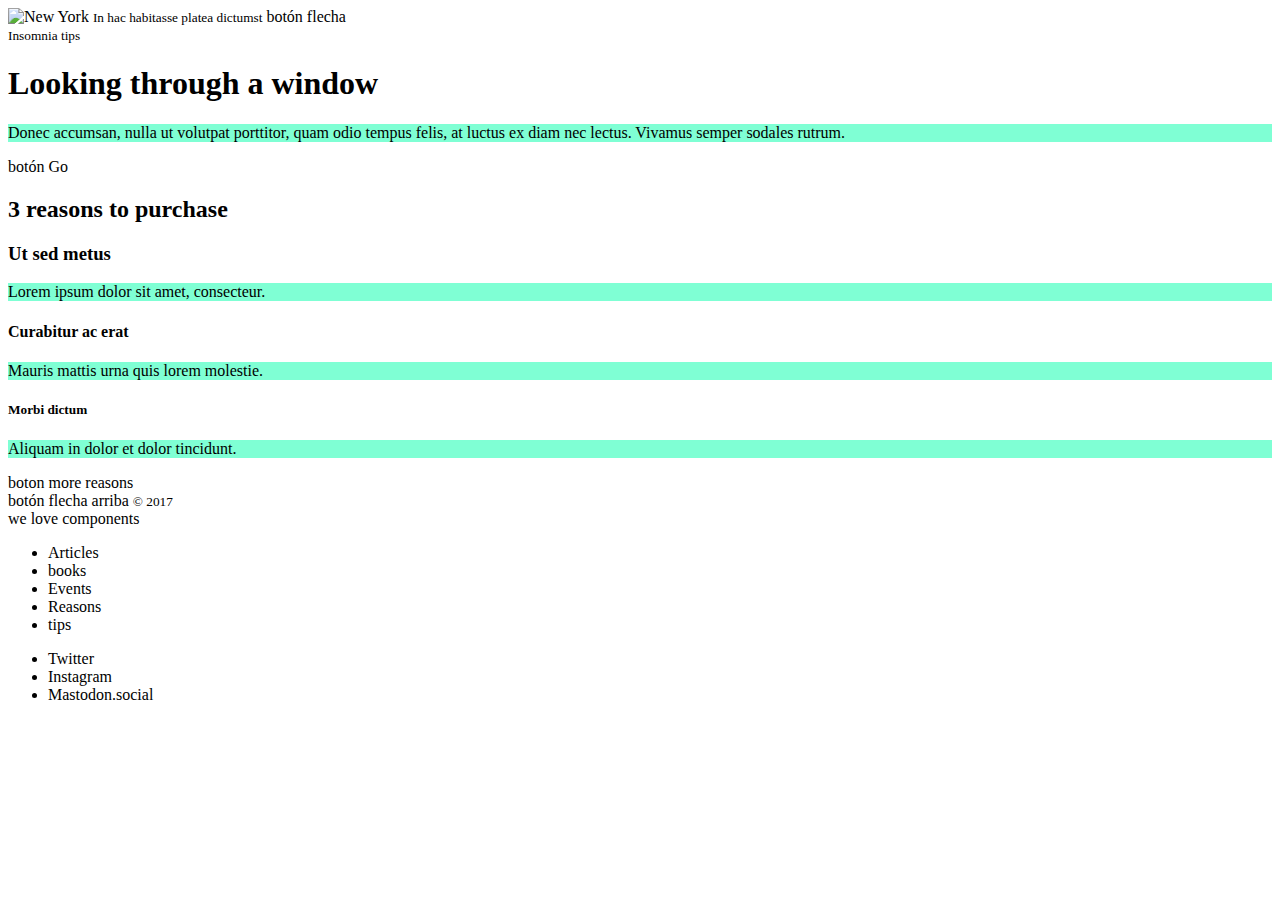
==== docs/index.html @ e9ffa59c "Initial commit" ====
<!DOCTYPE html>
<html lang="en">
  <head>
    <meta charset="UTF-8" />
    <meta name="viewport" content="width=device-width, initial-scale=1" />
    <title>Final exam</title>

    <link
      href="https://fonts.googleapis.com/css?family=Roboto&display=swap"
      rel="stylesheet"
    />
    <link rel="stylesheet" href="./assets/css/main.css" />
    <link rel="icon" href="./assets/images/favicon.png" />
  </head>

  <body>
    <header class="header">
      <!-- Menú hamburguesa -->
      <div class="button"></div>
      <img src="" alt="New York" class="photo" />
      <title>Anonymous proxy</title>
      <small>In hac habitasse platea dictumst</small>
      botón flecha
    </header>
    <main class="main">
      <section class="section1">
        <small>Insomnia tips</small>
        <h1>Looking through a window</h1>
        <p>
          Donec accumsan, nulla ut volutpat porttitor, quam odio tempus felis,
          at luctus ex diam nec lectus. Vivamus semper sodales rutrum.
        </p>

        botón Go
      </section>
      <section class="section2">
        <h2>3 reasons to purchase</h2>

        <article>
          <h3>Ut sed metus</h3>
          <p>Lorem ipsum dolor sit amet, consecteur.</p>
        </article>

        <article>
          <h4>Curabitur ac erat</h4>
          <p>Mauris mattis urna quis lorem molestie.</p>
        </article>

        <article>
          <h5>Morbi dictum</h5>
          <p>Aliquam in dolor et dolor tincidunt.</p>
        </article>

        boton more reasons
      </section>
    </main>
    <footer class="footer">
      botón flecha arriba
      <small>&copy; 2017</small>
      <div>we love components</div>

      <ul>
        <li>Articles</li>
        <li>books</li>
        <li>Events</li>
        <li>Reasons</li>
        <li>tips</li>
      </ul>
      <ul>
        <li>Twitter</li>
        <li>Instagram</li>
        <li>Mastodon.social</li>
      </ul>
    </footer>
  </body>
</html>
---- docs/assets/css/main.css ----
p{background-color:aquamarine}
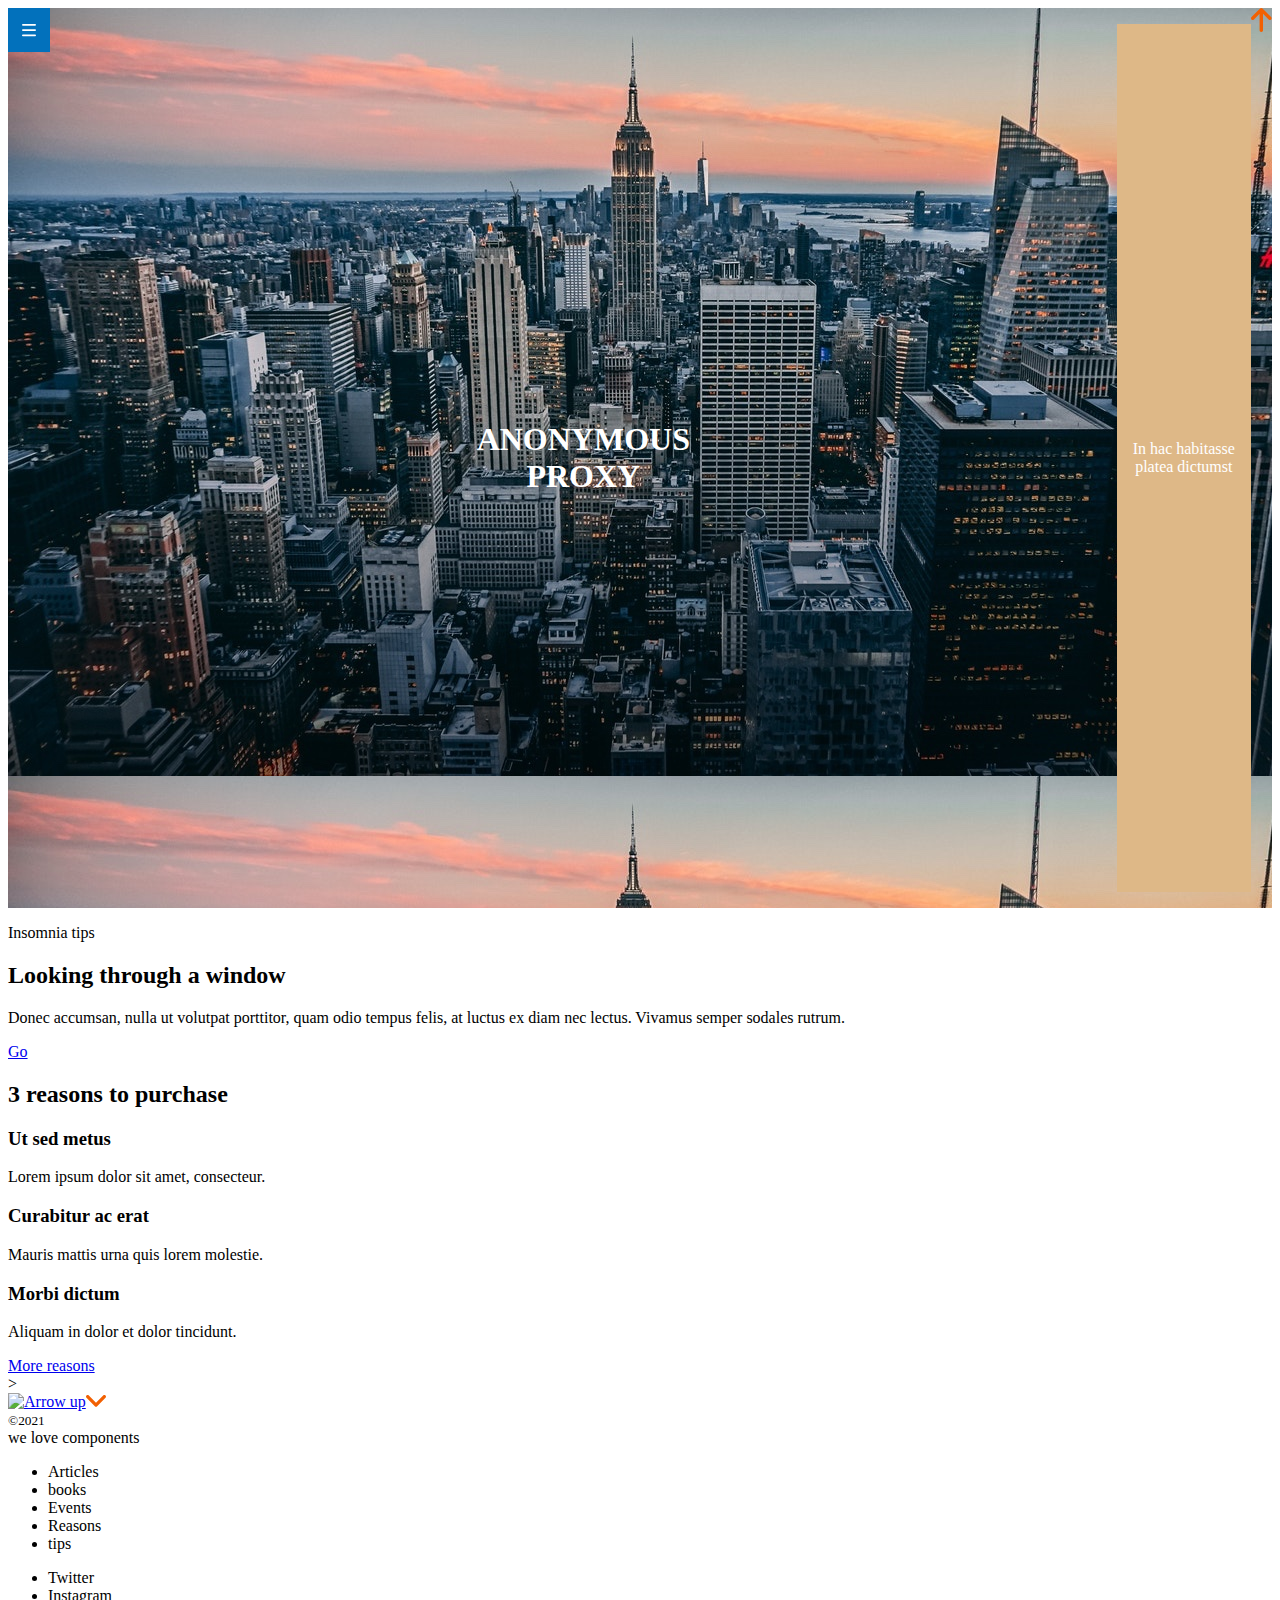
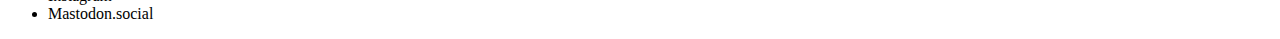
==== commit c7524110: "Add styles" ====
--- a/docs/index.html
+++ b/docs/index.html
@@ -15,24 +15,37 @@
 
   <body>
     <header class="header">
+
       <!-- Menú hamburguesa -->
-      <div class="button"></div>
-      <img src="" alt="New York" class="photo" />
-      <title>Anonymous proxy</title>
-      <small>In hac habitasse platea dictumst</small>
-      botón flecha
+
+      <nav class="container1">
+      <a  href="https://adalab.es/" title="Menu"><img class="linkmenu" src="./assets/images/ico-menu.svg" alt="Menu"> </a>
+    </nav>
+
+      <h1 class="title">Anonymous proxy</h1>
+      <p class="subtitle">In hac habitasse platea dictumst</p>
+
+      <!--arrow down-->
+      <div>
+      <a class="linkarrowdown" href="https://adalab.es/" title="Go to 3 reasons to purchase"><img src="./assets/images/ico-arrow.svg" alt="Arrow down"> </a>
+      <div>
     </header>
+
     <main class="main">
       <section class="section1">
-        <small>Insomnia tips</small>
-        <h1>Looking through a window</h1>
+        <p>Insomnia tips</p>
+        <h2>Looking through a window</h2>
         <p>
           Donec accumsan, nulla ut volutpat porttitor, quam odio tempus felis,
           at luctus ex diam nec lectus. Vivamus semper sodales rutrum.
         </p>
 
-        botón Go
+        <!--button Go-->
+        <a class="linkgo" href="https://adalab.es/">Go</a>
+
+
       </section>
+
       <section class="section2">
         <h2>3 reasons to purchase</h2>
 
@@ -42,21 +55,30 @@
         </article>
 
         <article>
-          <h4>Curabitur ac erat</h4>
+          <h3>Curabitur ac erat</h3>
           <p>Mauris mattis urna quis lorem molestie.</p>
         </article>
 
         <article>
-          <h5>Morbi dictum</h5>
+          <h3>Morbi dictum</h3>
           <p>Aliquam in dolor et dolor tincidunt.</p>
         </article>
 
-        boton more reasons
+         <!--button 3 more reasons-->
+         <a class="linkmorereasons" href="https://adalab.es/">More reasons</a>
+
       </section>
+
     </main>
     <footer class="footer">
-      botón flecha arriba
-      <small>&copy; 2017</small>
+
+      <!--arrow up-->>
+      <div>
+
+      <a class="linkarrowup" href="https://adalab.es/" title="Back to top"> <img src="" alt="Arrow up"><img src="./assets/images/ico-scroll-down.svg" alt=""></a>
+      <div>
+
+      <small>&copy;2021</small>
       <div>we love components</div>
 
       <ul>
--- a/docs/assets/css/main.css
+++ b/docs/assets/css/main.css
@@ -1 +1 @@
-p{background-color:aquamarine}
+header{display:flex;background-image:url("../images/cover.jpg");height:100vh}.linkmenu{position:fixed left;width:14px;height:16px;padding:14px;color:#ffffff}.container1{width:44px;height:44px;background-color:#0271bc}.title{display:flex;justify-content:center;text-align:center;align-items:center;color:#ffffff;text-transform:uppercase;word-spacing:100vw}.subtitle{display:flex;color:#ffffff;justify-content:center;text-align:center;align-items:center;background-color:burlywood}
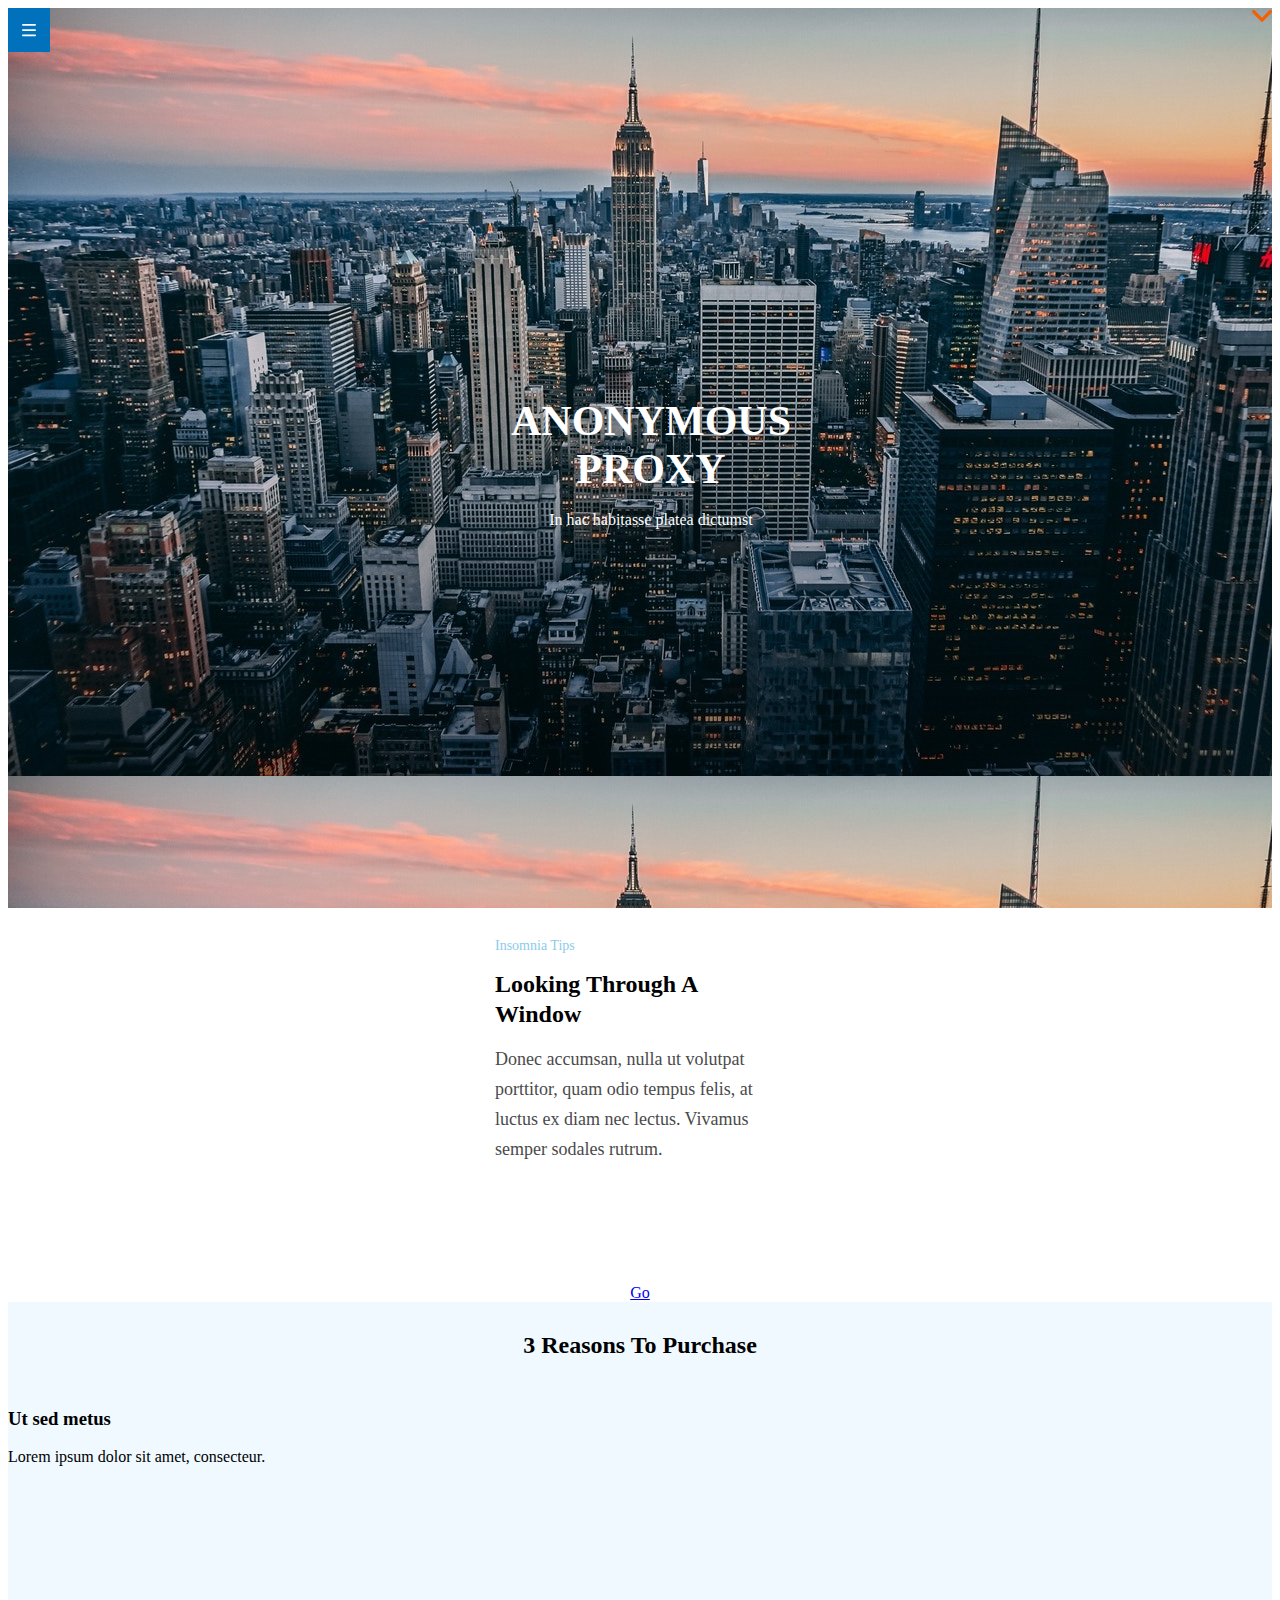
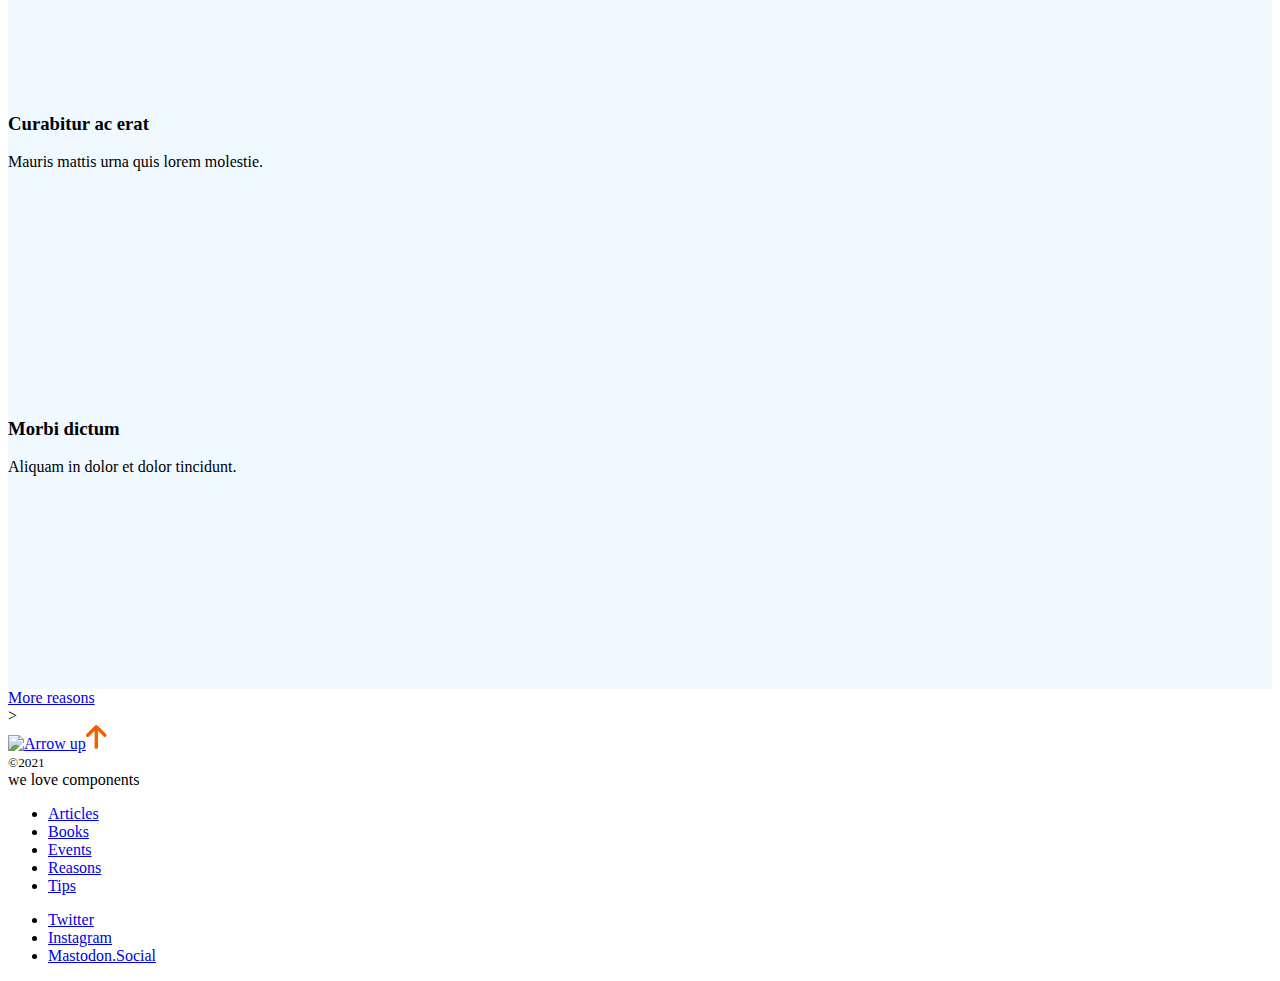
==== commit 83ab2ce9: "Add grid and buttons" ====
--- a/docs/index.html
+++ b/docs/index.html
@@ -22,20 +22,23 @@
       <a  href="https://adalab.es/" title="Menu"><img class="linkmenu" src="./assets/images/ico-menu.svg" alt="Menu"> </a>
     </nav>
 
-      <h1 class="title">Anonymous proxy</h1>
+    <section class="container2">
+
+      <h1 class="title1">Anonymous proxy</h1>
       <p class="subtitle">In hac habitasse platea dictumst</p>
+    </section>
 
-      <!--arrow down-->
-      <div>
-      <a class="linkarrowdown" href="https://adalab.es/" title="Go to 3 reasons to purchase"><img src="./assets/images/ico-arrow.svg" alt="Arrow down"> </a>
+      <!--scroll down-->
+      <div class="scrolldown">
+      <a href="https://adalab.es/" title="Go to 3 reasons to purchase"><img class="scrolldown1" src="./assets/images/ico-scroll-down.svg" alt="Scroll down"></a>
       <div>
     </header>
 
     <main class="main">
       <section class="section1">
-        <p>Insomnia tips</p>
-        <h2>Looking through a window</h2>
-        <p>
+        <p class="text1">Insomnia tips</p>
+        <h2 class="text2">Looking through a window</h2>
+        <p class="text3">
           Donec accumsan, nulla ut volutpat porttitor, quam odio tempus felis,
           at luctus ex diam nec lectus. Vivamus semper sodales rutrum.
         </p>
@@ -47,27 +50,30 @@
       </section>
 
       <section class="section2">
-        <h2>3 reasons to purchase</h2>
+        <h2 class="title2">3 reasons to purchase</h2>
+      </section>
 
-        <article>
+      <section class="section3">
+        <div class="item">
           <h3>Ut sed metus</h3>
           <p>Lorem ipsum dolor sit amet, consecteur.</p>
-        </article>
+        </div>
 
-        <article>
+        <div class="item">
           <h3>Curabitur ac erat</h3>
           <p>Mauris mattis urna quis lorem molestie.</p>
-        </article>
+        </div>
 
-        <article>
+        <div class="item">
           <h3>Morbi dictum</h3>
           <p>Aliquam in dolor et dolor tincidunt.</p>
-        </article>
+        </div>
+      </section>
 
          <!--button 3 more reasons-->
          <a class="linkmorereasons" href="https://adalab.es/">More reasons</a>
 
-      </section>
+      
 
     </main>
     <footer class="footer">
@@ -75,24 +81,28 @@
       <!--arrow up-->>
       <div>
 
-      <a class="linkarrowup" href="https://adalab.es/" title="Back to top"> <img src="" alt="Arrow up"><img src="./assets/images/ico-scroll-down.svg" alt=""></a>
+      <a class="linkarrowup" href="https://adalab.es/" title="Back to top"> <img src="" alt="Arrow up"><img src="./assets/images/ico-arrow.svg" alt=""></a>
       <div>
 
       <small>&copy;2021</small>
       <div>we love components</div>
+<nav>
+      <ul>
+        <li><a class="navmenu1" href="https://adalab.es/">Articles</a></li>
+        <li><a class="navmenu1" href="https://adalab.es/">Books</a></li>
+        <li><a class="navmenu1" href="https://adalab.es/">Events</a></li>
+        <li><a class="navmenu1" href="https://adalab.es/">Reasons</a></li>
+        <li><a class="navmenu1" href="https://adalab.es/">Tips</a></li>
+      </ul>
+    </nav>
 
+    <nav>
       <ul>
-        <li>Articles</li>
-        <li>books</li>
-        <li>Events</li>
-        <li>Reasons</li>
-        <li>tips</li>
+        <li><a class="navmenu2" href="https://adalab.es/">Twitter</a></li>
+        <li><a class="navmenu2" href="https://adalab.es/">Instagram</a></li>
+        <li><a class="navmenu2" href="https://adalab.es/">Mastodon.Social</a></li>
       </ul>
-      <ul>
-        <li>Twitter</li>
-        <li>Instagram</li>
-        <li>Mastodon.social</li>
-      </ul>
+    </nav>
     </footer>
   </body>
 </html>
--- a/docs/assets/css/main.css
+++ b/docs/assets/css/main.css
@@ -1 +1 @@
-header{display:flex;background-image:url("../images/cover.jpg");height:100vh}.linkmenu{position:fixed left;width:14px;height:16px;padding:14px;color:#ffffff}.container1{width:44px;height:44px;background-color:#0271bc}.title{display:flex;justify-content:center;text-align:center;align-items:center;color:#ffffff;text-transform:uppercase;word-spacing:100vw}.subtitle{display:flex;color:#ffffff;justify-content:center;text-align:center;align-items:center;background-color:burlywood}
+header{display:flex;background-image:url("../images/cover.jpg");height:100vh}.linkmenu{position:fixed left;width:14px;height:16px;padding:14px;color:#ffffff}.container1{width:44px;height:44px;background-color:#0271bc}.container2{display:flex;justify-content:center;text-align:center;align-items:center;flex-direction:column}.title1{font-size:42px;color:#ffffff;text-transform:uppercase;word-spacing:100vw}.subtitle{display:flex;color:#ffffff;font-size:16px;height:21px;margin-top:-10px}.section1{display:flex;flex-direction:column;justify-content:center;align-items:center;background-color:#ffffff}.text1{width:90px;height:30px;margin:30px 215px 1px 15px;font-size:14px;color:#8ccbea;text-transform:capitalize}.text2{width:290px;height:60px;margin:0 15px 0 15px;font-size:24px;color:#000000;font-weight:bold;line-height:1.25;text-transform:capitalize}.text3{width:290px;height:120px;margin:15px 15px 120px 15px;font-size:18px;color:#4a4a4a;line-height:1.67}.section2{display:flex;flex-direction:column;justify-content:center;text-align:center;align-items:center;background-color:#eff9ff}.title2{font-size:24px;font-weight:bold;margin:30px 15px 30px 15px;text-transform:capitalize}.section3{height:100vh;display:grid;grid-gap:15px;background-color:#eff9ff}.item{grid-column:span 2}
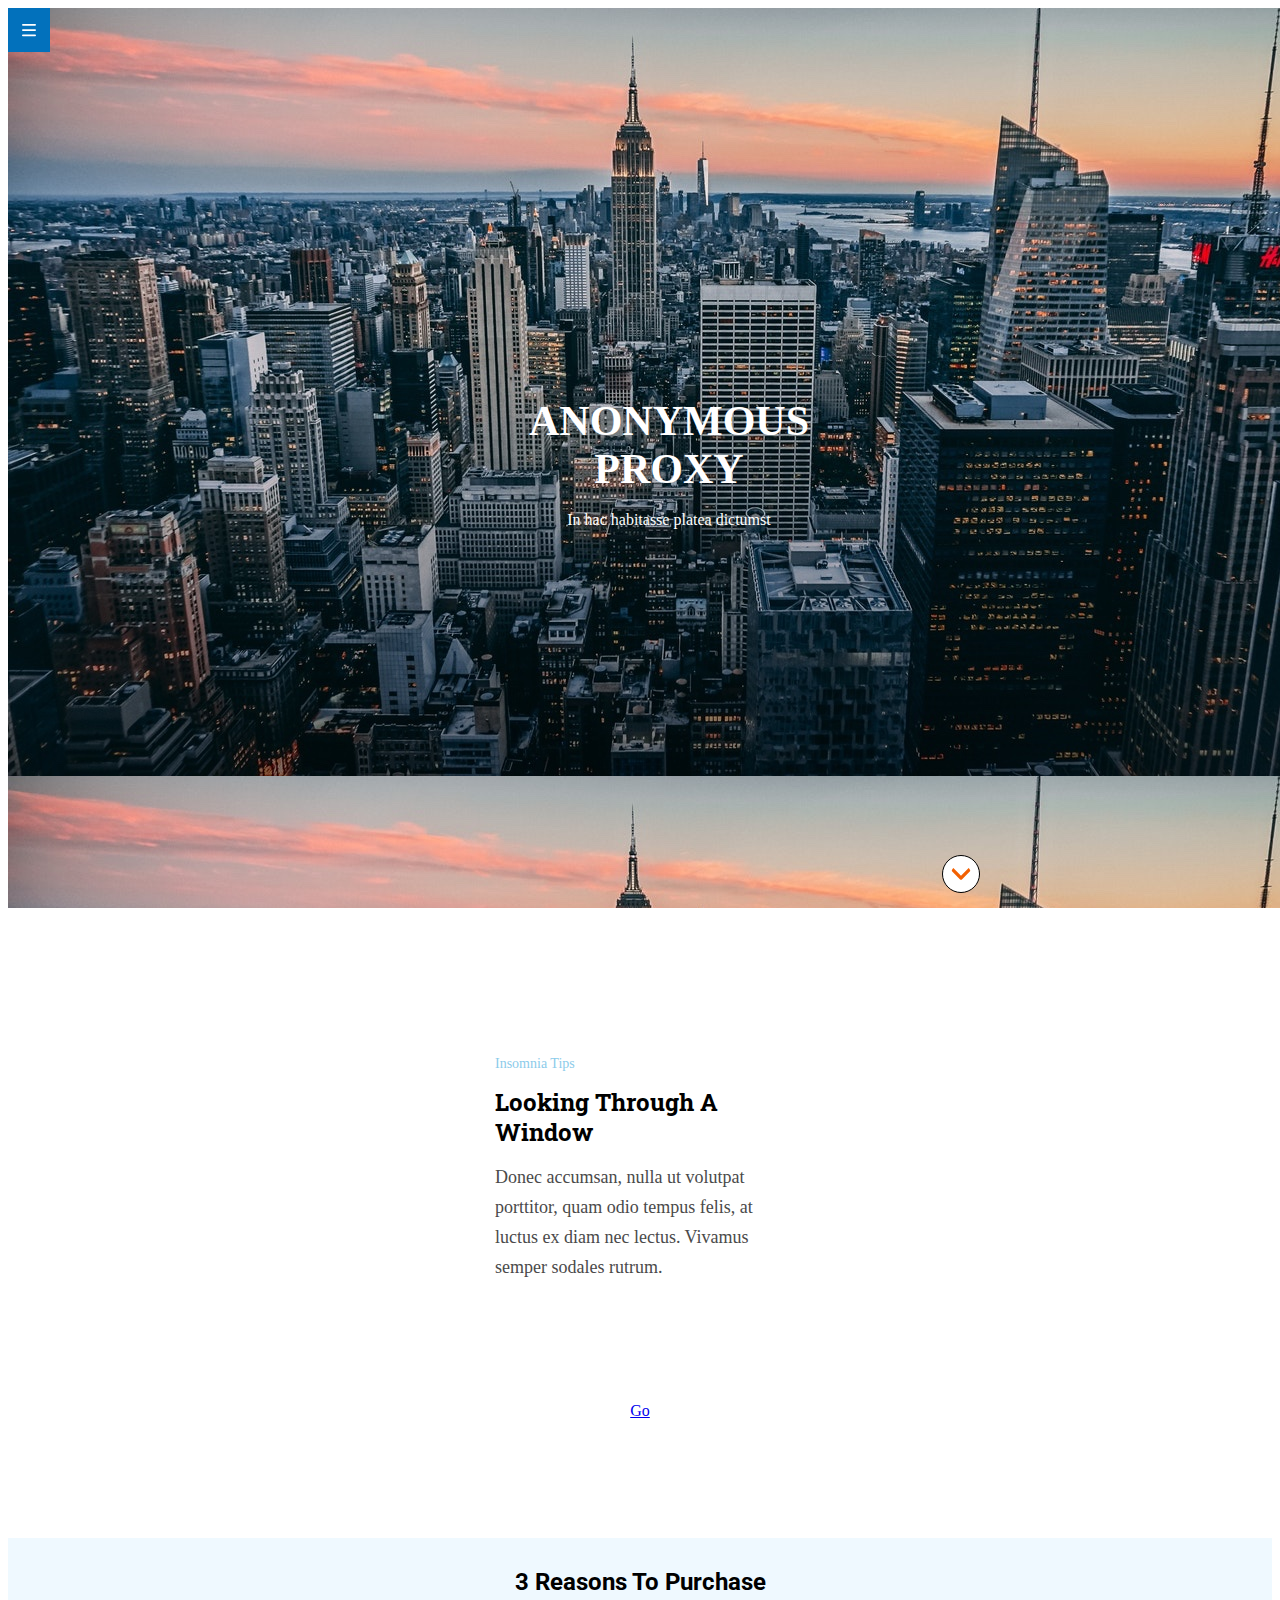
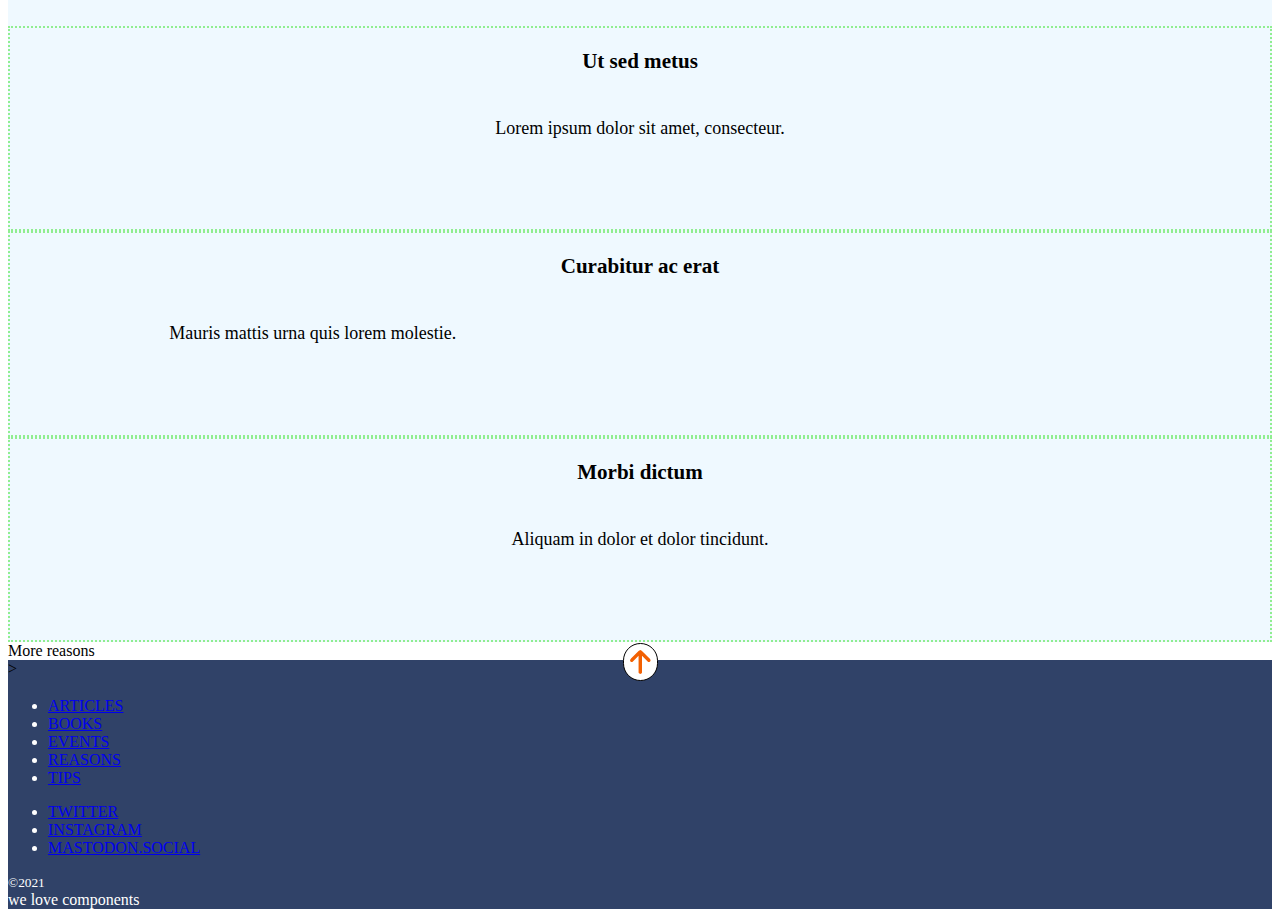
==== commit e37a95cc: "Add styles footer" ====
--- a/docs/index.html
+++ b/docs/index.html
@@ -11,6 +11,10 @@
     />
     <link rel="stylesheet" href="./assets/css/main.css" />
     <link rel="icon" href="./assets/images/favicon.png" />
+    <link href="https://fonts.googleapis.com/css2?family=Roboto:wght@100;500&display=swap" rel="stylesheet">
+    <link href="https://fonts.googleapis.com/css2?family=Roboto+Slab:wght@700&family=Roboto:wght@100;500&display=swap" rel="stylesheet">
+
+    
   </head>
 
   <body>
@@ -29,8 +33,8 @@
     </section>
 
       <!--scroll down-->
-      <div class="scrolldown">
-      <a href="https://adalab.es/" title="Go to 3 reasons to purchase"><img class="scrolldown1" src="./assets/images/ico-scroll-down.svg" alt="Scroll down"></a>
+      <div>
+      <a class="godown" href="#3reasonstopurchase" title="Go to 3 reasons to purchase"><img class="circle1" src="./assets/images/ico-scroll-down.svg" alt="Scroll down"></a>
       <div>
     </header>
 
@@ -44,50 +48,50 @@
         </p>
 
         <!--button Go-->
-        <a class="linkgo" href="https://adalab.es/">Go</a>
+        <a class="buttongo" href="https://adalab.es/">Go</a>
 
 
       </section>
 
       <section class="section2">
-        <h2 class="title2">3 reasons to purchase</h2>
+        <h2 id="3reasonstopurchase" class="title2">3 reasons to purchase</h2>
       </section>
 
       <section class="section3">
         <div class="item">
-          <h3>Ut sed metus</h3>
-          <p>Lorem ipsum dolor sit amet, consecteur.</p>
+          <h3 class="item1">Ut sed metus</h3>
+          <p class="item2">Lorem ipsum dolor sit amet, consecteur.</p>
         </div>
 
         <div class="item">
-          <h3>Curabitur ac erat</h3>
-          <p>Mauris mattis urna quis lorem molestie.</p>
+          <h3 class="item3">Curabitur ac erat</h3>
+          <p class="item4">Mauris mattis urna quis lorem molestie.</p>
         </div>
 
         <div class="item">
-          <h3>Morbi dictum</h3>
-          <p>Aliquam in dolor et dolor tincidunt.</p>
+          <h3 class="item5">Morbi dictum</h3>
+          <p class="item6">Aliquam in dolor et dolor tincidunt.</p>
         </div>
       </section>
 
          <!--button 3 more reasons-->
-         <a class="linkmorereasons" href="https://adalab.es/">More reasons</a>
+         <section class="rectangle>
+      
+          <a class="button" href="https://adalab.es/">More reasons</a>
+         </section>
+    </main>
 
-      
-
-    </main>
     <footer class="footer">
 
       <!--arrow up-->>
       <div>
 
-      <a class="linkarrowup" href="https://adalab.es/" title="Back to top"> <img src="" alt="Arrow up"><img src="./assets/images/ico-arrow.svg" alt=""></a>
+      <a class="gotopbtn" href="#" title="Go to top"> <img src=""><img class="circle2" src="./assets/images/ico-arrow.svg" alt="Go to top"></a>
       <div>
 
-      <small>&copy;2021</small>
-      <div>we love components</div>
+     
 <nav>
-      <ul>
+      <ul class="list1">
         <li><a class="navmenu1" href="https://adalab.es/">Articles</a></li>
         <li><a class="navmenu1" href="https://adalab.es/">Books</a></li>
         <li><a class="navmenu1" href="https://adalab.es/">Events</a></li>
@@ -95,14 +99,16 @@
         <li><a class="navmenu1" href="https://adalab.es/">Tips</a></li>
       </ul>
     </nav>
-
     <nav>
-      <ul>
+      <ul class="list2">
         <li><a class="navmenu2" href="https://adalab.es/">Twitter</a></li>
         <li><a class="navmenu2" href="https://adalab.es/">Instagram</a></li>
-        <li><a class="navmenu2" href="https://adalab.es/">Mastodon.Social</a></li>
+        <li><a class="navmenu2" href="https://adalab.es/"> Mastodon.Social</a></li>
       </ul>
     </nav>
+
+    <small class="small">&copy;2021</small>
+    <div class="divwe">We love components</div>
     </footer>
   </body>
 </html>
--- a/docs/assets/css/main.css
+++ b/docs/assets/css/main.css
@@ -1 +1 @@
-header{display:flex;background-image:url("../images/cover.jpg");height:100vh}.linkmenu{position:fixed left;width:14px;height:16px;padding:14px;color:#ffffff}.container1{width:44px;height:44px;background-color:#0271bc}.container2{display:flex;justify-content:center;text-align:center;align-items:center;flex-direction:column}.title1{font-size:42px;color:#ffffff;text-transform:uppercase;word-spacing:100vw}.subtitle{display:flex;color:#ffffff;font-size:16px;height:21px;margin-top:-10px}.section1{display:flex;flex-direction:column;justify-content:center;align-items:center;background-color:#ffffff}.text1{width:90px;height:30px;margin:30px 215px 1px 15px;font-size:14px;color:#8ccbea;text-transform:capitalize}.text2{width:290px;height:60px;margin:0 15px 0 15px;font-size:24px;color:#000000;font-weight:bold;line-height:1.25;text-transform:capitalize}.text3{width:290px;height:120px;margin:15px 15px 120px 15px;font-size:18px;color:#4a4a4a;line-height:1.67}.section2{display:flex;flex-direction:column;justify-content:center;text-align:center;align-items:center;background-color:#eff9ff}.title2{font-size:24px;font-weight:bold;margin:30px 15px 30px 15px;text-transform:capitalize}.section3{height:100vh;display:grid;grid-gap:15px;background-color:#eff9ff}.item{grid-column:span 2}
+header{display:flex;background-image:url("../images/cover.jpg");height:100vh;width:100vw}.linkmenu{position:fixed left;width:14px;height:16px;padding:14px;color:#ffffff}.container1{width:44px;height:44px;background-color:#0271bc}.container2{display:flex;justify-content:center;text-align:center;align-items:center;flex-direction:column}.title1{font-size:42px;color:#ffffff;text-transform:uppercase;word-spacing:100vw}.subtitle{display:flex;color:#ffffff;font-size:16px;height:21px;margin-top:-10px}.circle1{width:20px;height:20px;padding:8px;background-color:white;border-radius:20px;border:solid 1px black;position:absolute;top:855px;right:300px}.section1{display:flex;flex-direction:column;height:70vh;justify-content:center;align-items:center;background-color:#ffffff}.text1{width:90px;height:30px;margin:30px 215px 1px 15px;font-size:14px;color:#8ccbea;text-transform:capitalize}.text2{width:290px;height:60px;margin:0 15px 0 15px;font-size:24px;color:#000000;font-family:"Roboto Slab";font-weight:bold;line-height:1.25;text-transform:capitalize}.text3{width:290px;height:120px;margin:15px 15px 120px 15px;font-size:18px;color:#4a4a4a;line-height:1.67}.section2{display:flex;flex-direction:column;justify-content:center;text-align:center;align-items:center;background-color:#eff9ff}.title2{font-size:24px;font-weight:bold;margin:30px 15px 30px 15px;font-family:"Roboto";text-transform:capitalize}.section3{display:grid}.item{display:grid;grid-template-rows:repeat(3, 1fr);background-color:#eff9ff;border:dotted 2px lightgreen;font-size:18px;text-align:center;line-height:auto;grid-column:1 / 3}.item2,.item4,.item6{line-height:30px}.rectangle{display:block;width:5px;height:5px;border-radius:10px}.button{text-align:center}.footer{display:block;background-color:#304268}.list1,.list2{color:#ffffff;text-transform:uppercase}.small{color:#ffffff}.divwe{color:#ffffff;text-transform:lowercase}.circle2{padding:6px;background-color:white;border-radius:25px;border:solid 1px black}.gotopbtn{display:flex;margin-top:-35px;justify-content:center;align-items:center}@media all and (min-width: 768px){.item{display:grid;grid-template-columns:span 1}.item1,.item2,.item3{grid-row:span 1;grid-column:span 3}}
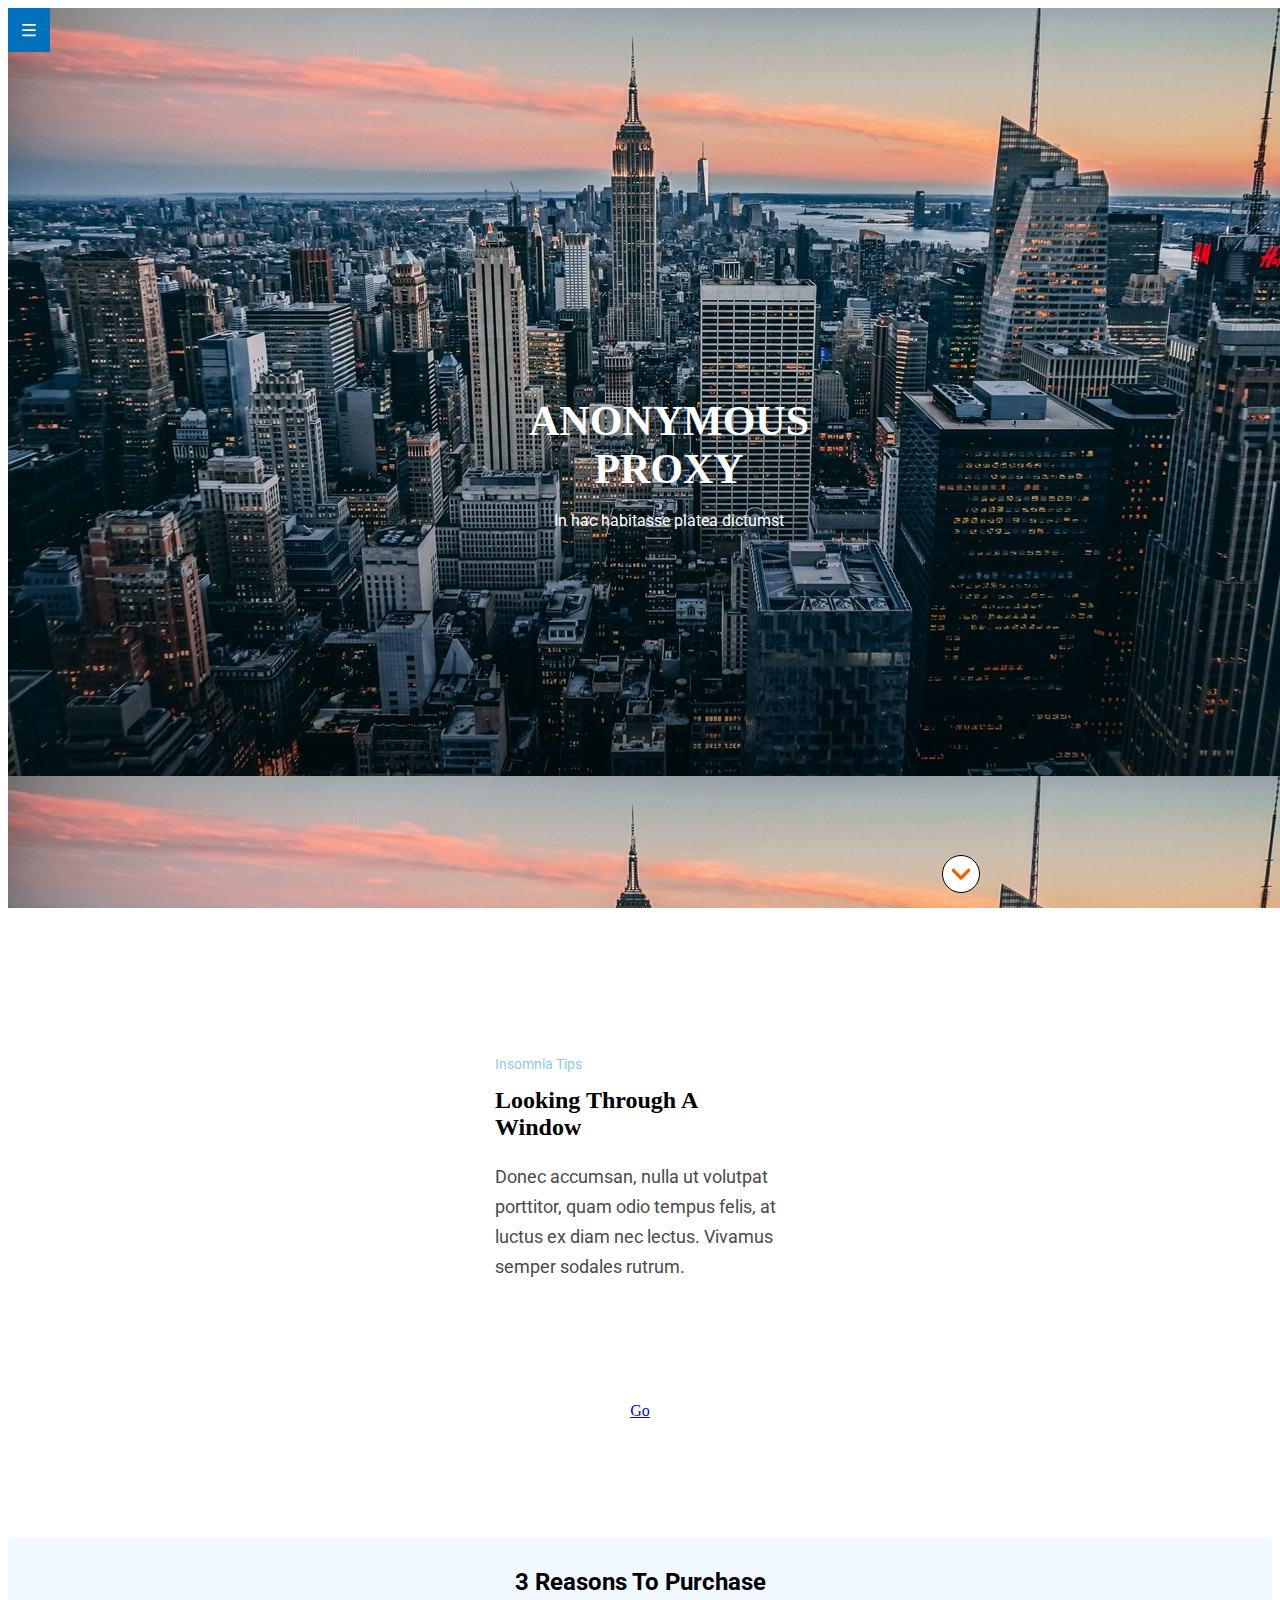
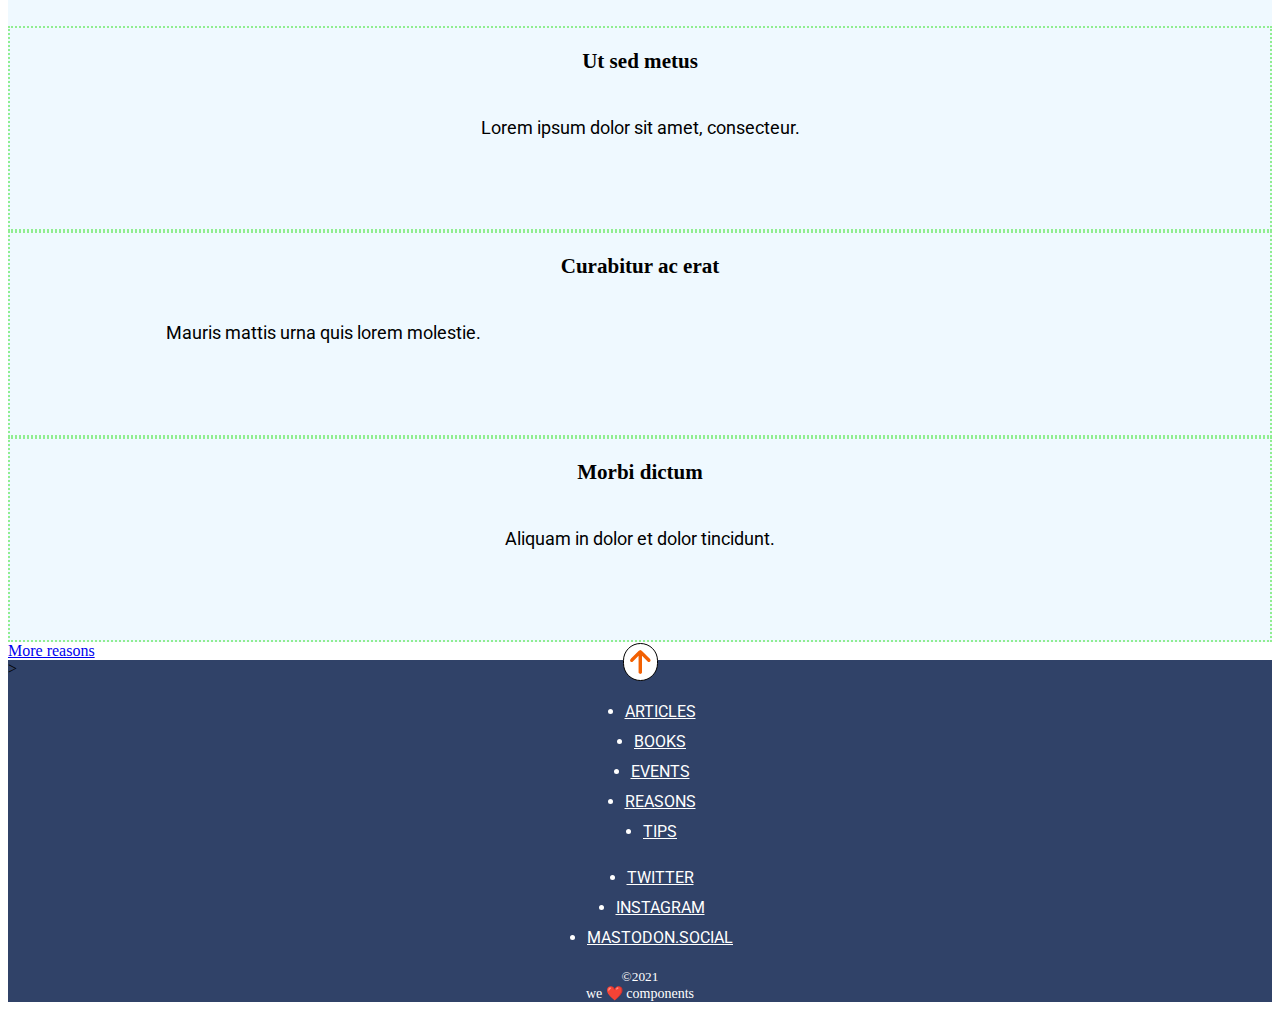
==== commit bb2a2ae8: "Add styles, transitions, and animations" ====
--- a/docs/index.html
+++ b/docs/index.html
@@ -5,14 +5,15 @@
     <meta name="viewport" content="width=device-width, initial-scale=1" />
     <title>Final exam</title>
 
-    <link
-      href="https://fonts.googleapis.com/css?family=Roboto&display=swap"
-      rel="stylesheet"
-    />
+  
     <link rel="stylesheet" href="./assets/css/main.css" />
     <link rel="icon" href="./assets/images/favicon.png" />
     <link href="https://fonts.googleapis.com/css2?family=Roboto:wght@100;500&display=swap" rel="stylesheet">
     <link href="https://fonts.googleapis.com/css2?family=Roboto+Slab:wght@700&family=Roboto:wght@100;500&display=swap" rel="stylesheet">
+    <link
+    href="https://fonts.googleapis.com/css?family=Roboto&display=swap"
+    rel="stylesheet"
+  />
 
     
   </head>
@@ -75,9 +76,9 @@
       </section>
 
          <!--button 3 more reasons-->
-         <section class="rectangle>
+         <section class="rectangle">
       
-          <a class="button" href="https://adalab.es/">More reasons</a>
+          <a class="buttonmore" href="https://adalab.es/">More reasons</a>
          </section>
     </main>
 
@@ -108,7 +109,7 @@
     </nav>
 
     <small class="small">&copy;2021</small>
-    <div class="divwe">We love components</div>
+    <div class="divwe heart">We <span>❤️</span> components</div>
     </footer>
   </body>
 </html>
--- a/docs/assets/css/main.css
+++ b/docs/assets/css/main.css
@@ -1 +1 @@
-header{display:flex;background-image:url("../images/cover.jpg");height:100vh;width:100vw}.linkmenu{position:fixed left;width:14px;height:16px;padding:14px;color:#ffffff}.container1{width:44px;height:44px;background-color:#0271bc}.container2{display:flex;justify-content:center;text-align:center;align-items:center;flex-direction:column}.title1{font-size:42px;color:#ffffff;text-transform:uppercase;word-spacing:100vw}.subtitle{display:flex;color:#ffffff;font-size:16px;height:21px;margin-top:-10px}.circle1{width:20px;height:20px;padding:8px;background-color:white;border-radius:20px;border:solid 1px black;position:absolute;top:855px;right:300px}.section1{display:flex;flex-direction:column;height:70vh;justify-content:center;align-items:center;background-color:#ffffff}.text1{width:90px;height:30px;margin:30px 215px 1px 15px;font-size:14px;color:#8ccbea;text-transform:capitalize}.text2{width:290px;height:60px;margin:0 15px 0 15px;font-size:24px;color:#000000;font-family:"Roboto Slab";font-weight:bold;line-height:1.25;text-transform:capitalize}.text3{width:290px;height:120px;margin:15px 15px 120px 15px;font-size:18px;color:#4a4a4a;line-height:1.67}.section2{display:flex;flex-direction:column;justify-content:center;text-align:center;align-items:center;background-color:#eff9ff}.title2{font-size:24px;font-weight:bold;margin:30px 15px 30px 15px;font-family:"Roboto";text-transform:capitalize}.section3{display:grid}.item{display:grid;grid-template-rows:repeat(3, 1fr);background-color:#eff9ff;border:dotted 2px lightgreen;font-size:18px;text-align:center;line-height:auto;grid-column:1 / 3}.item2,.item4,.item6{line-height:30px}.rectangle{display:block;width:5px;height:5px;border-radius:10px}.button{text-align:center}.footer{display:block;background-color:#304268}.list1,.list2{color:#ffffff;text-transform:uppercase}.small{color:#ffffff}.divwe{color:#ffffff;text-transform:lowercase}.circle2{padding:6px;background-color:white;border-radius:25px;border:solid 1px black}.gotopbtn{display:flex;margin-top:-35px;justify-content:center;align-items:center}@media all and (min-width: 768px){.item{display:grid;grid-template-columns:span 1}.item1,.item2,.item3{grid-row:span 1;grid-column:span 3}}
+:root{--font-family: "Roboto";--font-family2: "RobotoSlab"}header{display:flex;background-image:url("../images/cover.jpg");height:100vh;width:100vw}.linkmenu{position:fixed left;width:14px;height:16px;padding:14px;color:#ffffff}.container1{width:44px;height:44px;background-color:#0271bc}.container2{display:flex;justify-content:center;text-align:center;align-items:center;flex-direction:column}.title1{font-size:42px;font-family:var(--font-family2);color:#ffffff;text-transform:uppercase;word-spacing:100vw}.subtitle{display:flex;font-family:var(--font-family);color:#ffffff;font-size:16px;height:21px;margin-top:-10px}.circle1{width:20px;height:20px;padding:8px;background-color:white;border-radius:20px;border:solid 1px black;position:absolute;top:855px;right:300px}.section1{display:flex;flex-direction:column;height:70vh;justify-content:center;align-items:center;background-color:#ffffff}.text1{width:90px;height:30px;margin:30px 215px 1px 15px;font-size:14px;font-family:var(--font-family);color:#8ccbea;text-transform:capitalize}.text2{width:290px;height:60px;margin:0 15px 0 15px;font-size:24px;color:#000000;text-transform:capitalize;font-family:var(--font-family2)}.text3{width:290px;height:120px;margin:15px 15px 120px 15px;font-size:18px;color:#4a4a4a;line-height:1.67;font-family:var(--font-family)}.section2{display:flex;flex-direction:column;justify-content:center;text-align:center;align-items:center;background-color:#eff9ff;font-family:var(--font-family2)}.title2{font-size:24px;font-weight:bold;margin:30px 15px 30px 15px;font-family:"Roboto";text-transform:capitalize}.section3{display:grid}.item{display:grid;grid-template-rows:repeat(3, 1fr);background-color:#eff9ff;border:dotted 2px lightgreen;font-size:18px;text-align:center;line-height:auto;grid-column:1 / 3}.item1,.item3,.item5{font-family:var(--font-family2)}.item2,.item4,.item6{line-height:30px;font-family:var(--font-family)}.footer{display:block;background-color:#304268}.list1,.list2{display:flex;flex-direction:column;align-items:center;font-size:16px;font-family:var(--font-family);color:#ffffff;text-transform:uppercase}.small{display:flex;justify-content:center;font-family:var(--font-fa);color:#ffffff}.navmenu1,.navmenu2{line-height:1.88;padding-bottom:30px;color:#ffffff}.divwe{font-size:14px;color:#ffffff;text-align:center;text-transform:lowercase}.circle2{padding:6px;background-color:white;border-radius:25px;border:solid 1px black}.gotopbtn{display:flex;margin-top:-35px;justify-content:center;align-items:center}@media all and (min-width: 768px){.item{display:grid;grid-template-columns:span 1}.item1,.item2,.item3{grid-row:span 1;grid-column:span 3}}
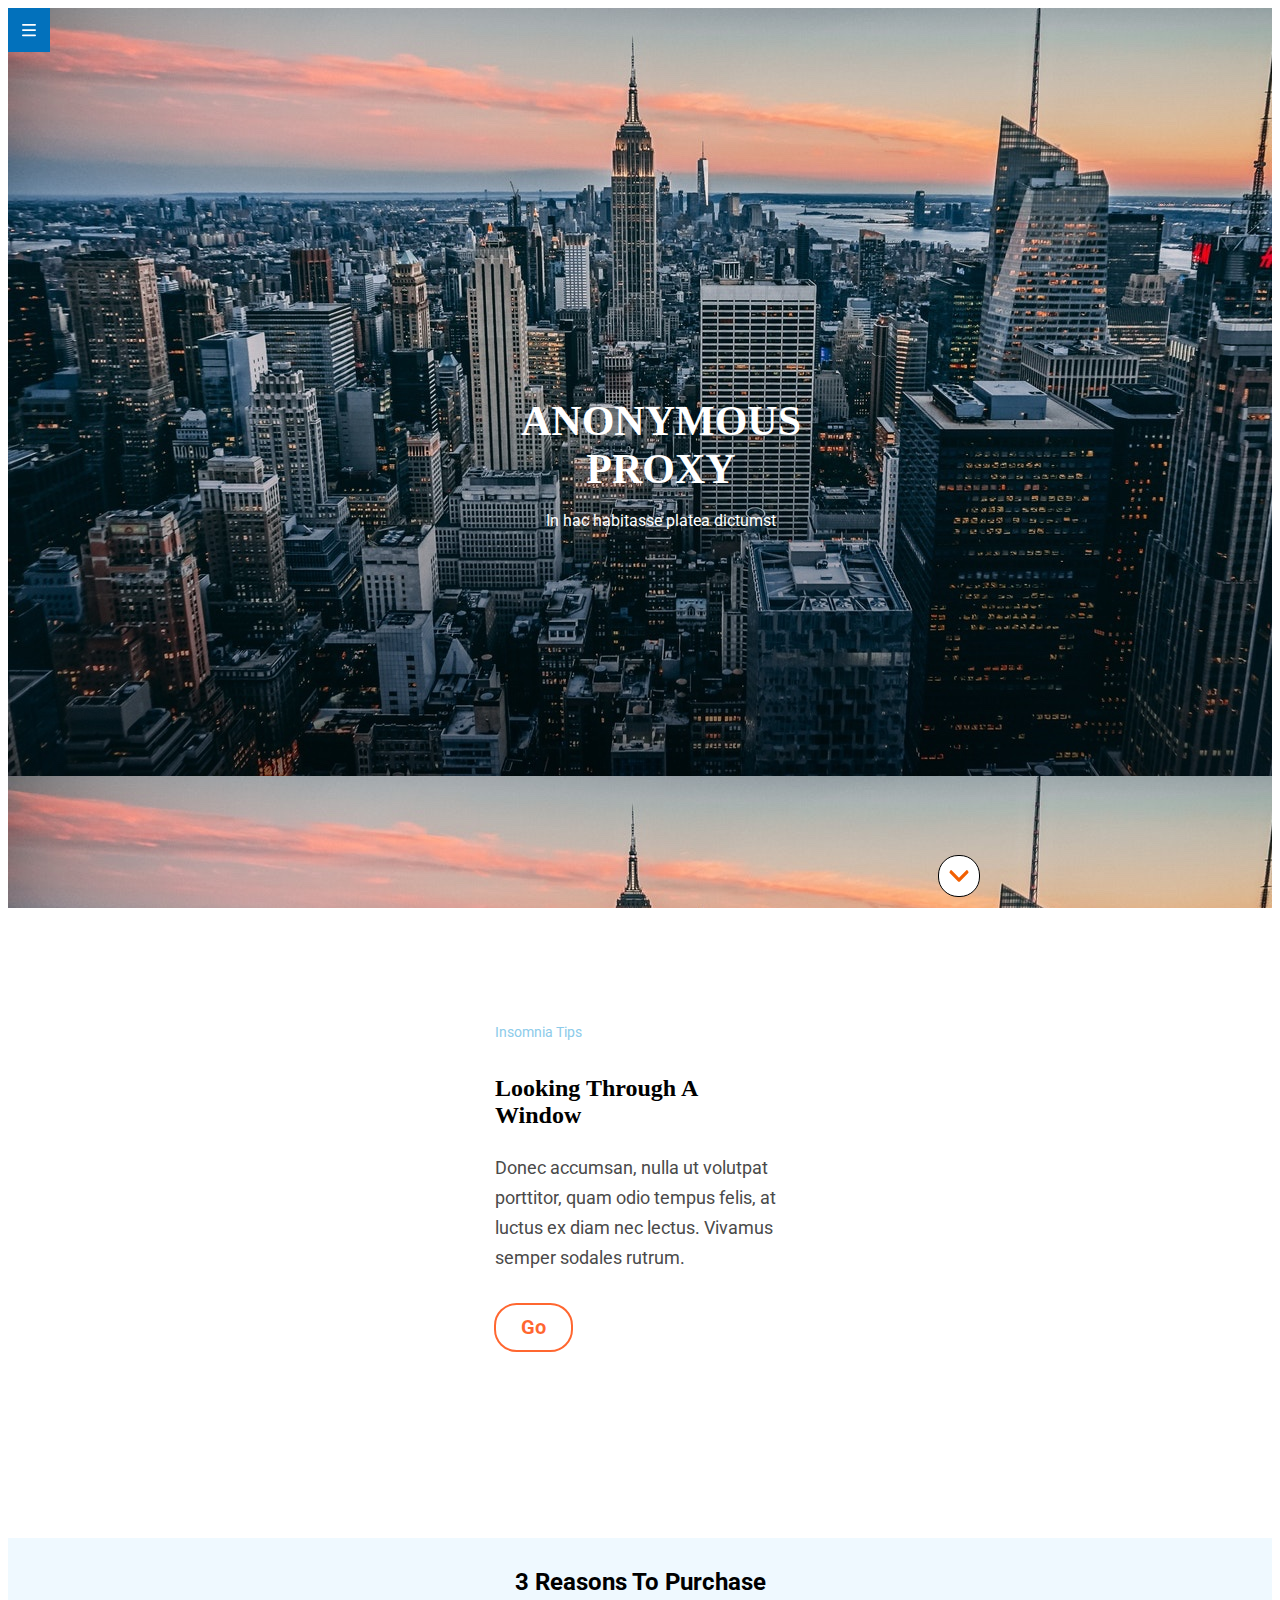
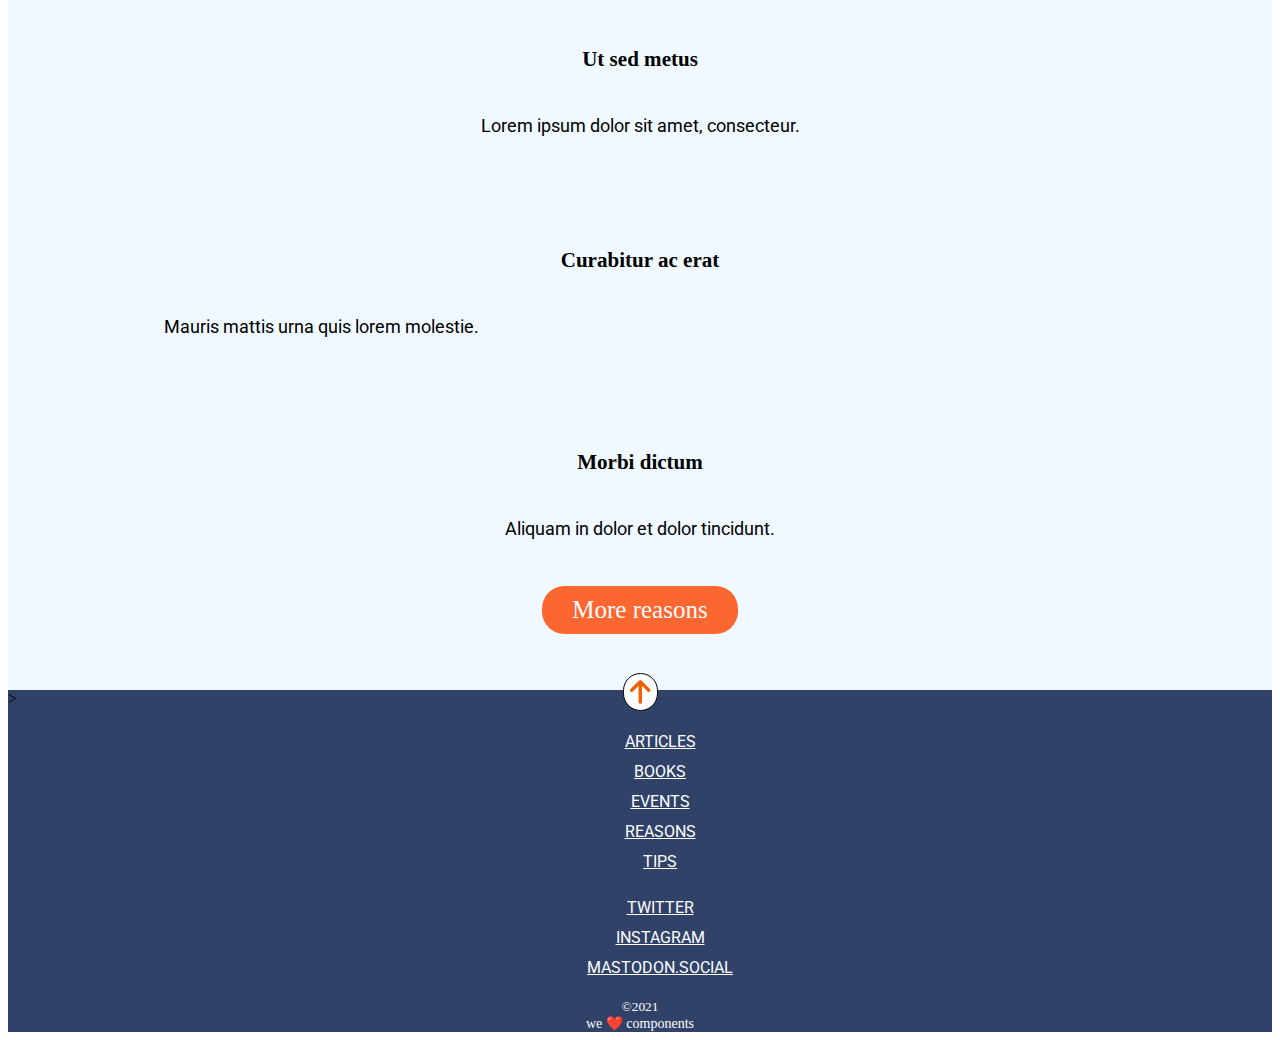
==== commit 5b834e5a: "Add new changes" ====
--- a/docs/index.html
+++ b/docs/index.html
@@ -34,9 +34,10 @@
     </section>
 
       <!--scroll down-->
+
       <div>
-      <a class="godown" href="#3reasonstopurchase" title="Go to 3 reasons to purchase"><img class="circle1" src="./assets/images/ico-scroll-down.svg" alt="Scroll down"></a>
-      <div>
+      <a class="godownbtn" href="#3reasonstopurchase" title="Go to 3 reasons to purchase"><img class="circle1" src="./assets/images/ico-scroll-down.svg" alt="Scroll down"></a>
+      </div>
     </header>
 
     <main class="main">
@@ -49,7 +50,11 @@
         </p>
 
         <!--button Go-->
-        <a class="buttongo" href="https://adalab.es/">Go</a>
+        
+          <div class="boxgo">
+            <a class="buttongo" href="https://adalab.es/">Go</a>
+          </div>
+        
 
 
       </section>
@@ -76,10 +81,10 @@
       </section>
 
          <!--button 3 more reasons-->
-         <section class="rectangle">
+         <div class="rectangle">
       
           <a class="buttonmore" href="https://adalab.es/">More reasons</a>
-         </section>
+         </div>
     </main>
 
     <footer class="footer">
@@ -91,21 +96,21 @@
       <div>
 
      
-<nav>
+<nav class="list">
       <ul class="list1">
-        <li><a class="navmenu1" href="https://adalab.es/">Articles</a></li>
-        <li><a class="navmenu1" href="https://adalab.es/">Books</a></li>
-        <li><a class="navmenu1" href="https://adalab.es/">Events</a></li>
-        <li><a class="navmenu1" href="https://adalab.es/">Reasons</a></li>
-        <li><a class="navmenu1" href="https://adalab.es/">Tips</a></li>
+        <li class="menulist1"><a class="navmenu1" href="https://adalab.es/">Articles</a></li>
+        <li class="menulist1"><a class="navmenu1" href="https://adalab.es/">Books</a></li>
+        <li class="menulist1"><a class="navmenu1" href="https://adalab.es/">Events</a></li>
+        <li class="menulist1"><a class="navmenu1" href="https://adalab.es/">Reasons</a></li>
+        <li class="menulist1"><a class="navmenu1" href="https://adalab.es/">Tips</a></li>
       </ul>
     </nav>
-    <nav>
+    <nav class="menu">
       <ul class="list2">
-        <li><a class="navmenu2" href="https://adalab.es/">Twitter</a></li>
-        <li><a class="navmenu2" href="https://adalab.es/">Instagram</a></li>
-        <li><a class="navmenu2" href="https://adalab.es/"> Mastodon.Social</a></li>
-      </ul>
+        <li class="menulist1"><a class="navmenu2" href="https://adalab.es/">Twitter</a></li>
+        <li class="menulist1"><a class="navmenu2" href="https://adalab.es/">Instagram</a></li>
+        <li class="menulist1"><a class="navmenu2" href="https://adalab.es/"> Mastodon.Social</a></li>
+      </ol>
     </nav>
 
     <small class="small">&copy;2021</small>
--- a/docs/assets/css/main.css
+++ b/docs/assets/css/main.css
@@ -1 +1 @@
-:root{--font-family: "Roboto";--font-family2: "RobotoSlab"}header{display:flex;background-image:url("../images/cover.jpg");height:100vh;width:100vw}.linkmenu{position:fixed left;width:14px;height:16px;padding:14px;color:#ffffff}.container1{width:44px;height:44px;background-color:#0271bc}.container2{display:flex;justify-content:center;text-align:center;align-items:center;flex-direction:column}.title1{font-size:42px;font-family:var(--font-family2);color:#ffffff;text-transform:uppercase;word-spacing:100vw}.subtitle{display:flex;font-family:var(--font-family);color:#ffffff;font-size:16px;height:21px;margin-top:-10px}.circle1{width:20px;height:20px;padding:8px;background-color:white;border-radius:20px;border:solid 1px black;position:absolute;top:855px;right:300px}.section1{display:flex;flex-direction:column;height:70vh;justify-content:center;align-items:center;background-color:#ffffff}.text1{width:90px;height:30px;margin:30px 215px 1px 15px;font-size:14px;font-family:var(--font-family);color:#8ccbea;text-transform:capitalize}.text2{width:290px;height:60px;margin:0 15px 0 15px;font-size:24px;color:#000000;text-transform:capitalize;font-family:var(--font-family2)}.text3{width:290px;height:120px;margin:15px 15px 120px 15px;font-size:18px;color:#4a4a4a;line-height:1.67;font-family:var(--font-family)}.section2{display:flex;flex-direction:column;justify-content:center;text-align:center;align-items:center;background-color:#eff9ff;font-family:var(--font-family2)}.title2{font-size:24px;font-weight:bold;margin:30px 15px 30px 15px;font-family:"Roboto";text-transform:capitalize}.section3{display:grid}.item{display:grid;grid-template-rows:repeat(3, 1fr);background-color:#eff9ff;border:dotted 2px lightgreen;font-size:18px;text-align:center;line-height:auto;grid-column:1 / 3}.item1,.item3,.item5{font-family:var(--font-family2)}.item2,.item4,.item6{line-height:30px;font-family:var(--font-family)}.footer{display:block;background-color:#304268}.list1,.list2{display:flex;flex-direction:column;align-items:center;font-size:16px;font-family:var(--font-family);color:#ffffff;text-transform:uppercase}.small{display:flex;justify-content:center;font-family:var(--font-fa);color:#ffffff}.navmenu1,.navmenu2{line-height:1.88;padding-bottom:30px;color:#ffffff}.divwe{font-size:14px;color:#ffffff;text-align:center;text-transform:lowercase}.circle2{padding:6px;background-color:white;border-radius:25px;border:solid 1px black}.gotopbtn{display:flex;margin-top:-35px;justify-content:center;align-items:center}@media all and (min-width: 768px){.item{display:grid;grid-template-columns:span 1}.item1,.item2,.item3{grid-row:span 1;grid-column:span 3}}
+:root{--font-family: "Roboto";--font-family2: "RobotoSlab";--color1: rgba(255, 68, 0, 0.81);--bg-color: rgba(255, 68, 0, 0.81)}header{display:flex;height:100vh;background-image:url("../images/cover.jpg")}.linkmenu{position:fixed left;width:14px;height:16px;padding:14px;color:#ffffff}.container1{width:44px;height:44px;background-color:#0271bc}.container2{display:flex;justify-content:center;text-align:center;align-items:center;flex-direction:column}.title1{font-size:42px;font-family:var(--font-family2);color:#ffffff;text-transform:uppercase;word-spacing:100vw}.subtitle{display:flex;font-family:var(--font-family);color:#ffffff;font-size:16px;height:21px;margin-top:-10px}.circle1{display:inline-block;position:absolute;width:20px;height:20px;padding:10px;background-color:#ffffff;border-radius:20px;border:solid 1px black;top:855px;right:300px}.section1{display:flex;flex-direction:column;height:70vh;justify-content:center;align-items:center;background-color:#ffffff}.text1{width:90px;height:30px;margin:30px 215px 1px 15px;font-size:14px;font-family:var(--font-family);color:#8ccbea;text-transform:capitalize}.text2{width:290px;height:60px;margin-bottom:0%;font-size:24px;color:#000000;text-transform:capitalize;font-family:var(--font-family2)}.text3{width:290px;height:120px;margin-bottom:0%;font-size:18px;color:#4a4a4a;line-height:1.67;font-family:var(--font-family)}.main .boxgo{display:flex;margin-bottom:100px}.main .buttongo{display:block;width:45px;height:45px;padding:0 15px 0 15px;margin:30px 214px 0 0;font-family:var(--font-family);font-size:20px;font-weight:bold;line-height:2.25;text-align:center;text-transform:capitalize;color:var(--color1);text-decoration:none;border:2px solid var(--color1);border-radius:22.5px}.buttongo:hover{transform:scale(1.5);transition-property:transform;transition-duration:2s;transition-timing-function:ease;background-color:lightyellow;color:black}.section2{display:flex;flex-direction:column;justify-content:center;text-align:center;align-items:center;background-color:#eff9ff;font-family:var(--font-family2)}.title2{font-size:24px;font-weight:bold;margin:30px 15px 30px 15px;font-family:var(--font-family);text-transform:capitalize}.section3{display:grid}.item{display:grid;grid-template-rows:repeat(3, 1fr);background-color:#eff9ff;font-size:18px;text-align:center;line-height:auto;grid-column:1 / 3}.item1,.item3,.item5{font-family:var(--font-family2)}.item2,.item4,.item6{line-height:30px;font-family:var(--font-family)}.rectangle{display:flex;width:auto;height:60px;justify-content:center;align-items:center;background-color:#eff9ff}.buttonmore{font-size:25px;margin-bottom:100px;padding:10px 30px;border-radius:22.5px;font-family:var --font-family;background-color:var(--bg-color);color:#ffffff;text-decoration:none}.buttonmore:hover{cursor:pointer;transform:scale(2.5);transition:transform 0.5 0s ease-out;color:black;background-color:lightyellow}.footer{display:block;background-color:#304268}.circle2{padding:6px;background-color:white;border-radius:25px;border:solid 1px black}.gotopbtn{display:flex;margin-top:-35px;justify-content:center;align-items:center}.gotopbtn:hover{transform:scale(-1.5)}.list1,.list2{display:flex;flex-direction:column;align-items:center;font-size:16px;font-family:var(--font-family);color:#ffffff;text-transform:uppercase;list-style-type:none}.small{display:flex;justify-content:center;font-family:var(--font-fa);color:#ffffff}.navmenu1,.navmenu2{line-height:1.88;padding-bottom:30px;color:#ffffff}.divwe{font-size:14px;color:#ffffff;text-align:center;text-transform:lowercase}@media all and (min-width: 768px){.item{display:grid;grid-template-columns:span 1}.item1,.item2,.item3{grid-row:span 1;grid-column:span 3}}
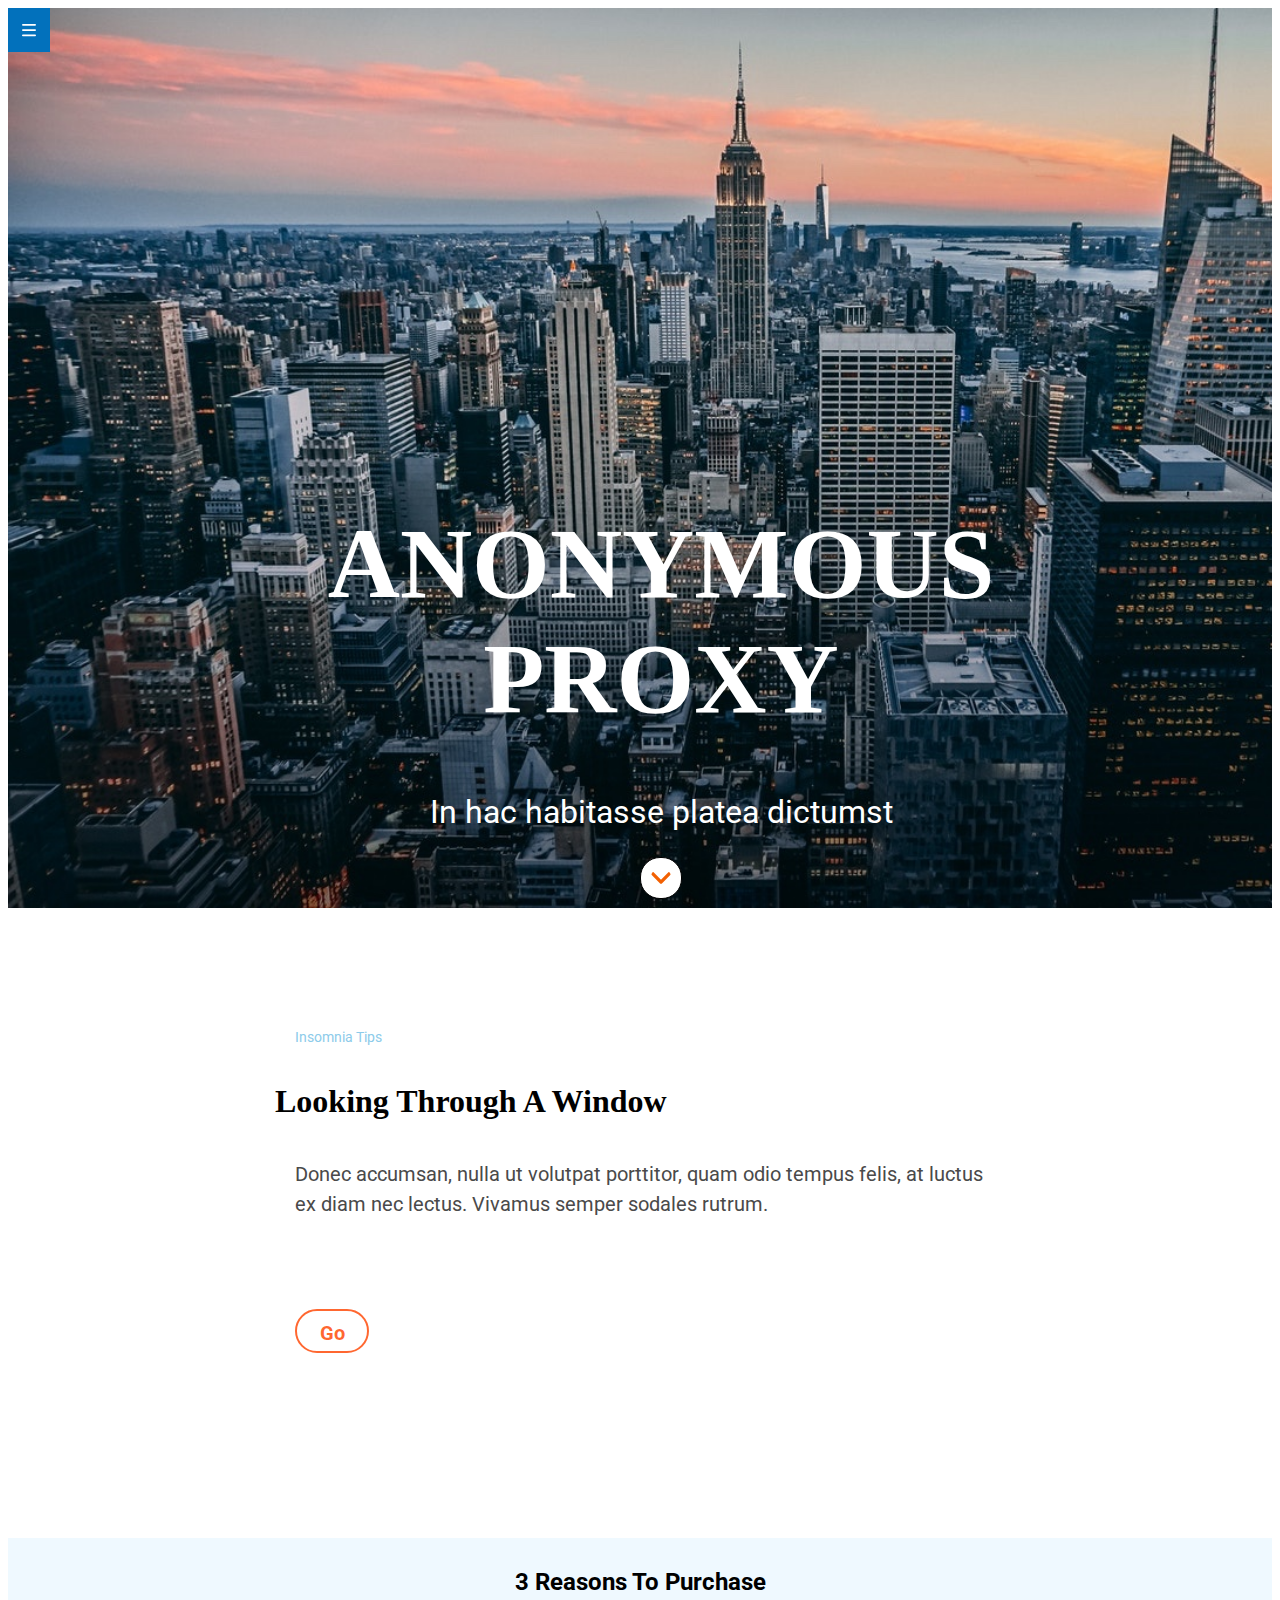
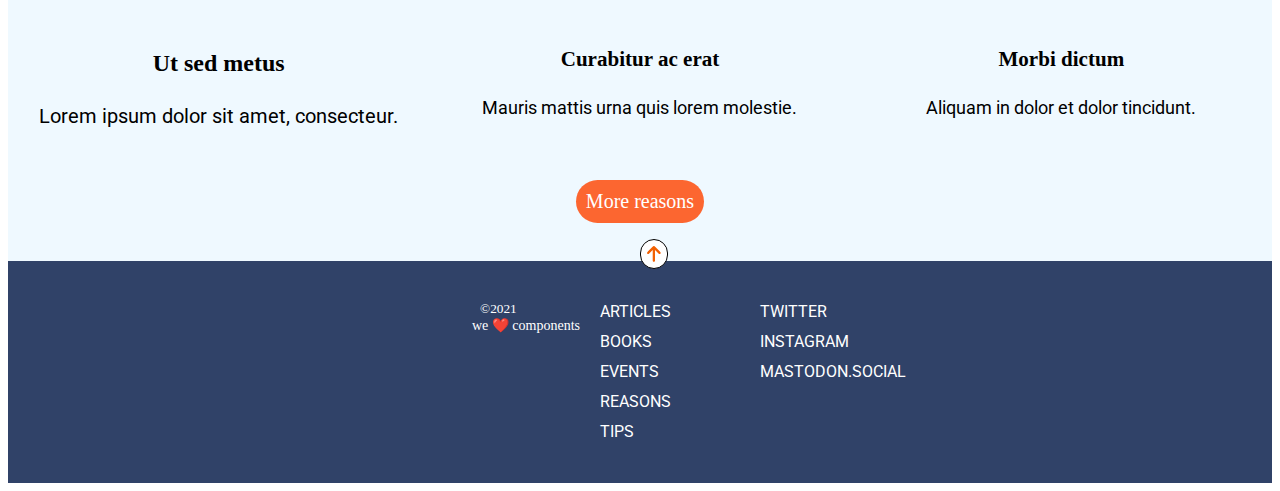
==== commit c58cb91a: "Add last changes" ====
--- a/docs/index.html
+++ b/docs/index.html
@@ -5,39 +5,51 @@
     <meta name="viewport" content="width=device-width, initial-scale=1" />
     <title>Final exam</title>
 
-  
     <link rel="stylesheet" href="./assets/css/main.css" />
     <link rel="icon" href="./assets/images/favicon.png" />
-    <link href="https://fonts.googleapis.com/css2?family=Roboto:wght@100;500&display=swap" rel="stylesheet">
-    <link href="https://fonts.googleapis.com/css2?family=Roboto+Slab:wght@700&family=Roboto:wght@100;500&display=swap" rel="stylesheet">
     <link
-    href="https://fonts.googleapis.com/css?family=Roboto&display=swap"
-    rel="stylesheet"
-  />
-
-    
+      href="https://fonts.googleapis.com/css2?family=Roboto:wght@100;500&display=swap"
+      rel="stylesheet"
+    />
+    <link
+      href="https://fonts.googleapis.com/css2?family=Roboto+Slab:wght@700&family=Roboto:wght@100;500&display=swap"
+      rel="stylesheet"
+    />
+    <link
+      href="https://fonts.googleapis.com/css?family=Roboto&display=swap"
+      rel="stylesheet"
+    />
   </head>
 
   <body>
     <header class="header">
-
       <!-- Menú hamburguesa -->
 
       <nav class="container1">
-      <a  href="https://adalab.es/" title="Menu"><img class="linkmenu" src="./assets/images/ico-menu.svg" alt="Menu"> </a>
-    </nav>
+        <a href="https://adalab.es/" title="Menu"
+          ><img
+            class="linkmenu"
+            src="./assets/images/ico-menu.svg"
+            alt="Menu"
+          />
+        </a>
+      </nav>
 
-    <section class="container2">
-
-      <h1 class="title1">Anonymous proxy</h1>
-      <p class="subtitle">In hac habitasse platea dictumst</p>
-    </section>
+      <section class="container2">
+        <h1 class="title1">Anonymous proxy</h1>
+        <p class="subtitle">In hac habitasse platea dictumst</p>
+        <a
+          class="godownbtn"
+          href="#3reasonstopurchase"
+          title="Go to 3 reasons to purchase"
+          ><img
+            class="circle1"
+            src="./assets/images/ico-scroll-down.svg"
+            alt="Scroll down"
+        /></a>
+      </section>
 
       <!--scroll down-->
-
-      <div>
-      <a class="godownbtn" href="#3reasonstopurchase" title="Go to 3 reasons to purchase"><img class="circle1" src="./assets/images/ico-scroll-down.svg" alt="Scroll down"></a>
-      </div>
     </header>
 
     <main class="main">
@@ -49,14 +61,9 @@
           at luctus ex diam nec lectus. Vivamus semper sodales rutrum.
         </p>
 
-        <!--button Go-->
-        
-          <div class="boxgo">
-            <a class="buttongo" href="https://adalab.es/">Go</a>
-          </div>
-        
-
-
+        <div class="boxgo">
+          <a class="buttongo" href="https://adalab.es/">Go</a>
+        </div>
       </section>
 
       <section class="section2">
@@ -80,41 +87,55 @@
         </div>
       </section>
 
-         <!--button 3 more reasons-->
-         <div class="rectangle">
-      
-          <a class="buttonmore" href="https://adalab.es/">More reasons</a>
-         </div>
+      <div class="rectangle">
+        <a class="buttonmore" href="https://adalab.es/">More reasons</a>
+      </div>
     </main>
 
     <footer class="footer">
+      <a class="gotopbtn" href="#" title="Go to top">
+        <img src="" /><img
+          class="circle2"
+          src="./assets/images/ico-arrow.svg"
+          alt="Go to top"
+      /></a>
 
-      <!--arrow up-->>
-      <div>
-
-      <a class="gotopbtn" href="#" title="Go to top"> <img src=""><img class="circle2" src="./assets/images/ico-arrow.svg" alt="Go to top"></a>
-      <div>
-
-     
-<nav class="list">
-      <ul class="list1">
-        <li class="menulist1"><a class="navmenu1" href="https://adalab.es/">Articles</a></li>
-        <li class="menulist1"><a class="navmenu1" href="https://adalab.es/">Books</a></li>
-        <li class="menulist1"><a class="navmenu1" href="https://adalab.es/">Events</a></li>
-        <li class="menulist1"><a class="navmenu1" href="https://adalab.es/">Reasons</a></li>
-        <li class="menulist1"><a class="navmenu1" href="https://adalab.es/">Tips</a></li>
-      </ul>
-    </nav>
-    <nav class="menu">
-      <ul class="list2">
-        <li class="menulist1"><a class="navmenu2" href="https://adalab.es/">Twitter</a></li>
-        <li class="menulist1"><a class="navmenu2" href="https://adalab.es/">Instagram</a></li>
-        <li class="menulist1"><a class="navmenu2" href="https://adalab.es/"> Mastodon.Social</a></li>
-      </ol>
-    </nav>
-
-    <small class="small">&copy;2021</small>
-    <div class="divwe heart">We <span>❤️</span> components</div>
+      <nav class="list">
+        <ul class="list1">
+          <li class="menulist1">
+            <a class="navmenu1" href="https://adalab.es/">Articles</a>
+          </li>
+          <li class="menulist1">
+            <a class="navmenu1" href="https://adalab.es/">Books</a>
+          </li>
+          <li class="menulist1">
+            <a class="navmenu1" href="https://adalab.es/">Events</a>
+          </li>
+          <li class="menulist1">
+            <a class="navmenu1" href="https://adalab.es/">Reasons</a>
+          </li>
+          <li class="menulist1">
+            <a class="navmenu1" href="https://adalab.es/">Tips</a>
+          </li>
+        </ul>
+      </nav>
+      <nav class="menu">
+        <ul class="list2">
+          <li class="menulist2">
+            <a class="navmenu2" href="https://adalab.es/">Twitter</a>
+          </li>
+          <li class="menulist2">
+            <a class="navmenu2" href="https://adalab.es/">Instagram</a>
+          </li>
+          <li class="menulist2">
+            <a class="navmenu2" href="https://adalab.es/"> Mastodon.Social</a>
+          </li>
+        </ul>
+      </nav>
+      <div class="copy">
+        <small class="small">&copy;2021</small>
+        <div class="divwe">We <span>❤️</span> components</div>
+      </div>
     </footer>
   </body>
 </html>
--- a/docs/assets/css/main.css
+++ b/docs/assets/css/main.css
@@ -1 +1 @@
-:root{--font-family: "Roboto";--font-family2: "RobotoSlab";--color1: rgba(255, 68, 0, 0.81);--bg-color: rgba(255, 68, 0, 0.81)}header{display:flex;height:100vh;background-image:url("../images/cover.jpg")}.linkmenu{position:fixed left;width:14px;height:16px;padding:14px;color:#ffffff}.container1{width:44px;height:44px;background-color:#0271bc}.container2{display:flex;justify-content:center;text-align:center;align-items:center;flex-direction:column}.title1{font-size:42px;font-family:var(--font-family2);color:#ffffff;text-transform:uppercase;word-spacing:100vw}.subtitle{display:flex;font-family:var(--font-family);color:#ffffff;font-size:16px;height:21px;margin-top:-10px}.circle1{display:inline-block;position:absolute;width:20px;height:20px;padding:10px;background-color:#ffffff;border-radius:20px;border:solid 1px black;top:855px;right:300px}.section1{display:flex;flex-direction:column;height:70vh;justify-content:center;align-items:center;background-color:#ffffff}.text1{width:90px;height:30px;margin:30px 215px 1px 15px;font-size:14px;font-family:var(--font-family);color:#8ccbea;text-transform:capitalize}.text2{width:290px;height:60px;margin-bottom:0%;font-size:24px;color:#000000;text-transform:capitalize;font-family:var(--font-family2)}.text3{width:290px;height:120px;margin-bottom:0%;font-size:18px;color:#4a4a4a;line-height:1.67;font-family:var(--font-family)}.main .boxgo{display:flex;margin-bottom:100px}.main .buttongo{display:block;width:45px;height:45px;padding:0 15px 0 15px;margin:30px 214px 0 0;font-family:var(--font-family);font-size:20px;font-weight:bold;line-height:2.25;text-align:center;text-transform:capitalize;color:var(--color1);text-decoration:none;border:2px solid var(--color1);border-radius:22.5px}.buttongo:hover{transform:scale(1.5);transition-property:transform;transition-duration:2s;transition-timing-function:ease;background-color:lightyellow;color:black}.section2{display:flex;flex-direction:column;justify-content:center;text-align:center;align-items:center;background-color:#eff9ff;font-family:var(--font-family2)}.title2{font-size:24px;font-weight:bold;margin:30px 15px 30px 15px;font-family:var(--font-family);text-transform:capitalize}.section3{display:grid}.item{display:grid;grid-template-rows:repeat(3, 1fr);background-color:#eff9ff;font-size:18px;text-align:center;line-height:auto;grid-column:1 / 3}.item1,.item3,.item5{font-family:var(--font-family2)}.item2,.item4,.item6{line-height:30px;font-family:var(--font-family)}.rectangle{display:flex;width:auto;height:60px;justify-content:center;align-items:center;background-color:#eff9ff}.buttonmore{font-size:25px;margin-bottom:100px;padding:10px 30px;border-radius:22.5px;font-family:var --font-family;background-color:var(--bg-color);color:#ffffff;text-decoration:none}.buttonmore:hover{cursor:pointer;transform:scale(2.5);transition:transform 0.5 0s ease-out;color:black;background-color:lightyellow}.footer{display:block;background-color:#304268}.circle2{padding:6px;background-color:white;border-radius:25px;border:solid 1px black}.gotopbtn{display:flex;margin-top:-35px;justify-content:center;align-items:center}.gotopbtn:hover{transform:scale(-1.5)}.list1,.list2{display:flex;flex-direction:column;align-items:center;font-size:16px;font-family:var(--font-family);color:#ffffff;text-transform:uppercase;list-style-type:none}.small{display:flex;justify-content:center;font-family:var(--font-fa);color:#ffffff}.navmenu1,.navmenu2{line-height:1.88;padding-bottom:30px;color:#ffffff}.divwe{font-size:14px;color:#ffffff;text-align:center;text-transform:lowercase}@media all and (min-width: 768px){.item{display:grid;grid-template-columns:span 1}.item1,.item2,.item3{grid-row:span 1;grid-column:span 3}}
+:root{--font-family: "Roboto";--font-family2: "RobotoSlab";--color1: rgba(255, 68, 0, 0.81);--bg-color: rgba(255, 68, 0, 0.81)}header{display:flex;height:100vh;background-image:url("../images/cover.jpg");background-repeat:no-repeat}.linkmenu{position:fixed left;width:14px;height:16px;padding:14px;color:#ffffff}.container1{width:44px;height:44px;background-color:#0271bc}.container2{display:flex;justify-content:flex-end;text-align:center;align-items:center;flex-direction:column}.title1{font-size:42px;font-family:var(--font-family2);color:#ffffff;text-transform:uppercase;word-spacing:100vw}.subtitle{display:flex;font-family:var(--font-family);color:#ffffff;font-size:16px;height:21px;margin-top:-10px}.circle1{width:20px;height:20px;margin-bottom:5px;padding:10px;background-color:#ffffff;border-radius:20px;border:solid 1px black}.section1{display:flex;flex-direction:column;height:70vh;justify-content:center;align-items:center;background-color:#ffffff}.text1{width:90px;height:30px;margin:30px 215px 1px 15px;font-size:14px;font-family:var(--font-family);color:#8ccbea;text-transform:capitalize}.text2{width:290px;height:60px;margin-bottom:0%;font-size:24px;color:#000000;text-transform:capitalize;font-family:var(--font-family2)}.text3{width:290px;height:120px;margin-bottom:0%;font-size:18px;color:#4a4a4a;line-height:1.67;font-family:var(--font-family)}.main .boxgo{display:flex;margin-bottom:100px}.main .buttongo{display:block;width:40px;height:40px;padding:0 15px 0 15px;margin:30px 214px 0 0;font-family:var(--font-family);font-size:20px;font-weight:bold;line-height:2.25;text-align:center;text-transform:capitalize;color:var(--color1);text-decoration:none;border:2px solid var(--color1);border-radius:22.5px}.buttongo:hover{transform:scale(1.3);transition-property:transform;transition-duration:2s;transition-timing-function:ease;background-color:lightyellow;color:black}.section2{display:flex;flex-direction:column;justify-content:center;text-align:center;align-items:center;background-color:#eff9ff;font-family:var(--font-family2)}.title2{font-size:24px;font-weight:bold;margin:30px 15px 30px 15px;font-family:var(--font-family);text-transform:capitalize}.section3{display:grid;grid-template-rows:repeat(3, 1fr);grid-template-columns:1fr}.item{background-color:#eff9ff;font-size:18px;text-align:center;line-height:auto;grid-column:1 / 3}.item1,.item3,.item5{font-family:var(--font-family2)}.item2,.item4,.item6{line-height:30px;font-family:var(--font-family)}.rectangle{display:flex;width:auto;height:110px;justify-content:center;align-items:center;background-color:#eff9ff}.buttonmore{font-size:20px;margin-bottom:10px;padding:10px;border-radius:22.5px;font-family:var --font-family;background-color:var(--bg-color);color:#ffffff;text-decoration:none}.buttonmore:hover{cursor:pointer;transform:scale(1.3);transition:transform 0.5 0s ease-out;color:black;background-color:lightyellow}.footer{position:relative;background-color:#304268}.circle2{padding:6px;background-color:white;border-radius:25px;border:solid 1px black}.gotopbtn{display:flex;position:absolute;top:-22.5px;left:50%;width:30px;height:30px}.gotopbtn:hover{transform:scale(-1.5)}.list1,.list2{display:flex;flex-direction:column;align-items:center;font-size:16px;font-family:var(--font-family);color:#ffffff;text-transform:uppercase;list-style-type:none}.navmenu1,.navmenu2{line-height:1.88;padding-bottom:30px;color:#ffffff;text-decoration:none}.small{display:flex;position:relative;left:50%;font-family:var(--font-fa);color:#ffffff}.divwe{width:290px;height:30px;font-size:14px;color:#ffffff;position:relative;left:45%;text-transform:lowercase}@media all and (min-width: 768px){header{background-size:cover}.title1{font-size:80px}.subtitle{font-size:24px;height:32px;margin-top:-10px}.text1{width:216px;height:30px;margin:30px 474px 0 0;font-size:14px;line-height:2.14}.text2{width:690px;margin-bottom:0%;font-size:26px;line-height:1.73}.text3{width:690px;margin-bottom:0%;font-size:20px;line-height:1.5}.main .boxgo{width:690px}.section3{grid-template-rows:1fr;grid-template-columns:1fr 1fr 1fr}.item{grid-column:span 1;grid-row:span 1}.footer{display:flex;flex-direction:row;justify-content:center;padding-top:20px;padding-bottom:20px}.list1{align-items:flex-start}.list2{align-items:flex-start}.copy{width:30%;margin-top:20px;order:-1}.list{width:30%}.menu{width:30%}}@media all and (min-width: 1200px){.text2{width:730px;font-size:32px;line-height:1.41}.title1{font-size:100px}.subtitle{font-size:32px}.item1{font-size:24px}.item2{font-size:20px}.copy{width:160px}.list{width:160px}.menu{width:160px}}
